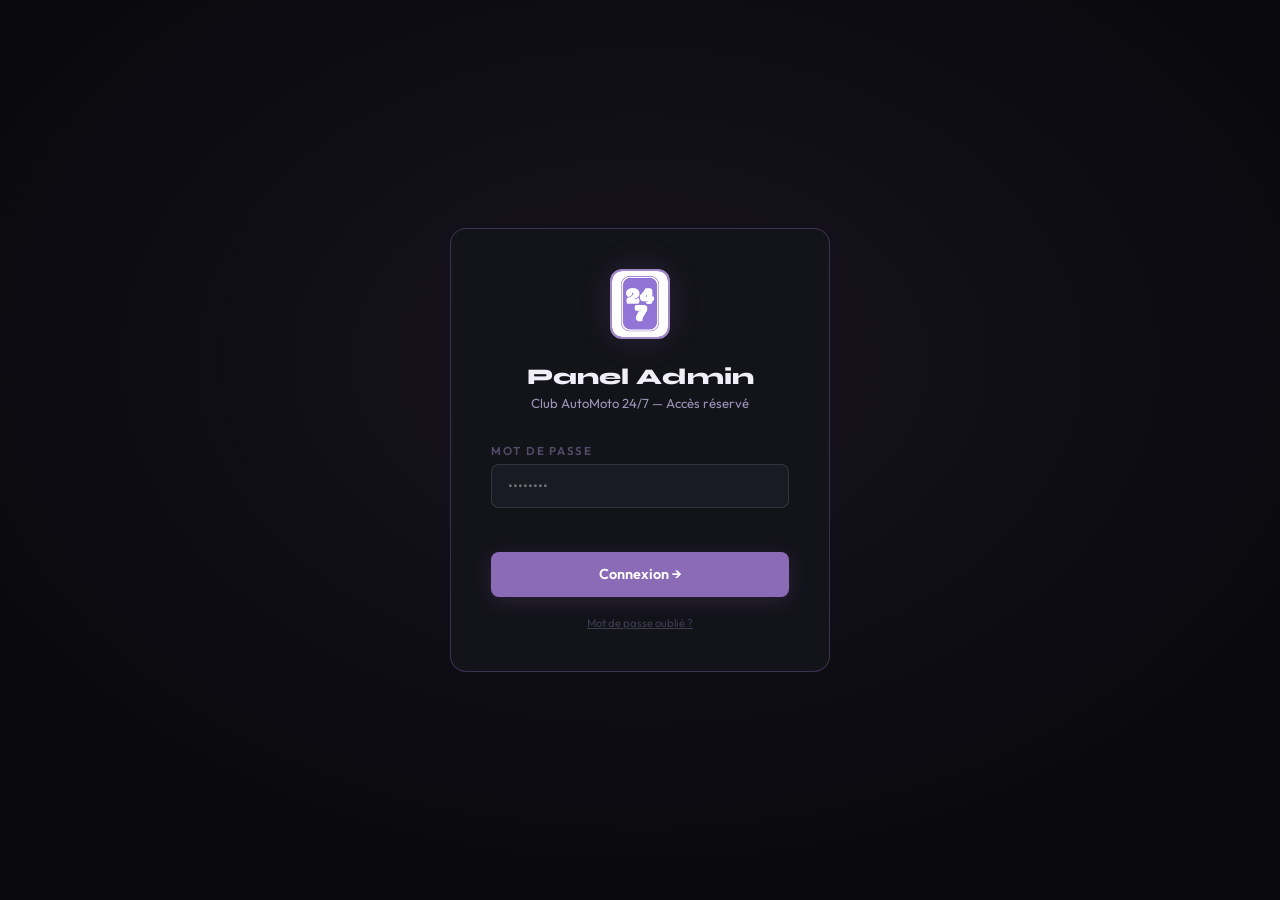
==== admin/index.html @ 938ed1e2 "V1" ====
<!DOCTYPE html>
<!-- © 2026 Club AutoMoto 24/7 | Created by ThomsFR | Unauthorized copying prohibited -->

<html lang="fr">
<head>
<meta charset="UTF-8"><meta name="viewport" content="width=device-width, initial-scale=1.0, viewport-fit=cover">
<title>Admin — Club AutoMoto 24/7</title>
<script>(function(w,d,s,l,i){w[l]=w[l]||[];w[l].push({'gtm.start':new Date().getTime(),event:'gtm.js'});var f=d.getElementsByTagName(s)[0],j=d.createElement(s),dl=l!='dataLayer'?'&l='+l:'';j.async=true;j.src='https://www.googletagmanager.com/gtm.js?id='+i+dl;f.parentNode.insertBefore(j,f);})(window,document,'script','dataLayer','GTM-53BBKQ68');</script>
<link href="https://fonts.googleapis.com/css2?family=Syne:wght@600;700;800&family=Outfit:wght@300;400;500;600&display=swap" rel="stylesheet">
<style>
*,*::before,*::after{box-sizing:border-box;margin:0;padding:0}
:root{--mauve:#8B6BB5;--mauve-l:#A888D4;--mauve-d:#6A4F94;--mauve-glow:rgba(139,107,181,0.2);--mauve-sub:rgba(139,107,181,0.08);--mauve-b:rgba(139,107,181,0.2);--mauve-b2:rgba(139,107,181,0.35);--bg:#09090d;--bg2:#0e0e14;--surf:#13131a;--surf2:#1a1a24;--surf3:#20202e;--border:rgba(255,255,255,0.06);--border2:rgba(255,255,255,0.11);--txt:#f0eef8;--txt-d:#9b94b8;--txt-m:#514d68;--green:#4ade80;--green-s:rgba(74,222,128,0.12);--red:#f87171;--red-s:rgba(248,113,113,0.12);--orange:#fb923c;}
html{scroll-behavior:smooth}body{background:var(--bg);color:var(--txt);font-family:'Outfit',sans-serif;min-height:100vh}
a{text-decoration:none;color:inherit}button{font-family:'Outfit',sans-serif;cursor:pointer;border:none;background:none}input,textarea,select{font-family:'Outfit',sans-serif}
::-webkit-scrollbar{width:4px;height:4px}::-webkit-scrollbar-track{background:var(--bg)}::-webkit-scrollbar-thumb{background:var(--mauve-d);border-radius:2px}

/* LOGIN */
#login-screen{display:flex;align-items:center;justify-content:center;min-height:100vh;padding:1rem;background:radial-gradient(ellipse 60% 60% at 50% 40%,rgba(139,107,181,0.1),transparent);}
.login-box{background:var(--surf);border:1px solid var(--mauve-b2);border-radius:16px;padding:2.5rem;width:100%;max-width:380px;text-align:center;}
.login-badge{width:60px;height:70px;background:var(--mauve);border-radius:12px;margin:0 auto 1.5rem;display:flex;align-items:center;justify-content:center;overflow:hidden;box-shadow:0 0 32px var(--mauve-glow);border:2px solid rgba(255,255,255,0.2);}
.login-badge img{width:100%;height:100%;object-fit:cover;border-radius:10px}
.login-badge-txt{font-family:'Syne',sans-serif;font-weight:800;font-size:1rem;color:#fff;line-height:1.2}
.login-box h1{font-family:'Syne',sans-serif;font-size:1.4rem;font-weight:800;margin-bottom:0.3rem}
.login-box p{font-size:0.82rem;color:var(--txt-d);margin-bottom:2rem}
.login-field{margin-bottom:1rem;text-align:left}
.login-field label{display:block;font-size:0.72rem;color:var(--txt-m);letter-spacing:0.15em;text-transform:uppercase;font-weight:600;margin-bottom:0.4rem}
.login-field input{width:100%;background:var(--surf2);border:1px solid var(--border2);color:var(--txt);padding:0.75rem 1rem;border-radius:8px;font-size:0.9rem;outline:none;transition:border-color 0.2s;}
.login-field input:focus{border-color:var(--mauve)}
.login-error{color:var(--red);font-size:0.78rem;margin-bottom:0.8rem;min-height:1.2em}
.btn-login{width:100%;background:var(--mauve);color:#fff;padding:0.85rem;border-radius:8px;font-size:0.9rem;font-weight:600;transition:background 0.2s;box-shadow:0 4px 20px var(--mauve-glow);}
.btn-login:hover{background:var(--mauve-l)}

/* APP NAV */
#app{display:none}
.app-nav{position:fixed;top:0;left:0;right:0;z-index:500;height:56px;display:flex;align-items:center;justify-content:space-between;padding:0 1.2rem;background:rgba(9,9,13,0.92);backdrop-filter:blur(20px);border-bottom:1px solid var(--mauve-b);}
.app-nav-logo{display:flex;align-items:center;gap:0.6rem}
.app-badge{width:30px;height:36px;background:var(--mauve);border-radius:6px;display:flex;align-items:center;justify-content:center;overflow:hidden;flex-shrink:0;}
.app-badge img{width:100%;height:100%;object-fit:cover;border-radius:5px}
.app-badge-txt{font-family:'Syne',sans-serif;font-weight:800;font-size:0.58rem;color:#fff;line-height:1.2;text-align:center}
.app-title{font-family:'Syne',sans-serif;font-weight:700;font-size:0.88rem}
.app-title span{color:var(--mauve-l)}
.app-nav-right{display:flex;align-items:center;gap:0.6rem}
.app-tag{font-size:0.6rem;color:var(--green);letter-spacing:0.12em;text-transform:uppercase;background:var(--green-s);border:1px solid rgba(74,222,128,0.25);padding:0.2rem 0.6rem;border-radius:8px;font-weight:600;}
.btn-logout{font-size:0.72rem;color:var(--txt-m);border:1px solid var(--border2);padding:0.3rem 0.8rem;border-radius:6px;transition:all 0.2s;}
.btn-logout:hover{border-color:var(--red);color:var(--red)}
.btn-visit{font-size:0.72rem;color:var(--mauve-l);border:1px solid var(--mauve-b2);padding:0.3rem 0.8rem;border-radius:6px;transition:all 0.2s;}
.btn-visit:hover{background:var(--mauve-sub)}

/* LAYOUT */
.app-layout{display:flex;min-height:100vh;padding-top:56px}
.sidebar{width:190px;flex-shrink:0;background:var(--surf);border-right:1px solid var(--border);padding:1.2rem 0;position:sticky;top:56px;height:calc(100vh - 56px);overflow-y:auto;}
.sb-section{padding:0 0.7rem;margin-bottom:1.2rem}
.sb-label{font-size:0.58rem;color:var(--txt-m);letter-spacing:0.2em;text-transform:uppercase;font-weight:600;padding:0 0.5rem;margin-bottom:0.4rem}
.sb-btn{display:flex;align-items:center;gap:0.55rem;width:100%;padding:0.55rem 0.7rem;border-radius:7px;font-size:0.8rem;font-weight:500;color:var(--txt-d);transition:all 0.18s;text-align:left;}
.sb-btn:hover{background:var(--surf2);color:var(--txt)}
.sb-btn.active{background:var(--mauve-sub);color:var(--mauve-l);border:1px solid var(--mauve-b)}
.sb-icon{font-size:0.95rem;width:18px;text-align:center;flex-shrink:0}

.main{flex:1;padding:1.8rem 1.5rem;overflow-x:hidden;min-width:0}
.page-tab{display:none}.page-tab.active{display:block}

/* PAGE HEADER */
.pg-header{display:flex;flex-wrap:wrap;gap:1rem;align-items:center;justify-content:space-between;margin-bottom:1.5rem;padding-bottom:1rem;border-bottom:1px solid var(--border);}
.pg-header h2{font-family:'Syne',sans-serif;font-weight:800;font-size:1.4rem;letter-spacing:-0.02em}
.pg-sub{font-size:0.78rem;color:var(--txt-d);margin-top:0.12rem}

/* STATS */
.stats-row{display:grid;grid-template-columns:repeat(4,1fr);gap:0.8rem;margin-bottom:1.5rem}
.stat-card{background:var(--surf);border:1px solid var(--border);border-radius:10px;padding:1rem 1.1rem;transition:border-color 0.2s;}
.stat-card:hover{border-color:var(--mauve-b2)}
.stat-n{font-family:'Syne',sans-serif;font-weight:800;font-size:1.8rem;color:var(--mauve-l);line-height:1;letter-spacing:-0.03em}
.stat-l{font-size:0.68rem;color:var(--txt-m);margin-top:0.3rem;font-weight:500}

/* TABLE */
.tbl-toolbar{display:flex;flex-wrap:nowrap;overflow-x:auto;gap:0.6rem;align-items:center;margin-bottom:1rem;padding-bottom:0.2rem;-webkit-overflow-scrolling:touch}
.tbl-search{display:flex;align-items:center;gap:0.5rem;background:var(--surf2);border:1px solid var(--border2);border-radius:7px;padding:0.38rem 0.8rem;flex-shrink:0;min-width:160px;}
.tbl-search input{background:none;border:none;outline:none;color:var(--txt);font-size:0.8rem;width:100%}
.tbl-search input::placeholder{color:var(--txt-m)}
.tbl-filter{padding:0.38rem 0.85rem;border-radius:7px;border:1px solid var(--border2);color:var(--txt-d);font-size:0.76rem;background:var(--surf2);transition:all 0.18s;white-space:nowrap;flex-shrink:0;}
.tbl-filter.on{background:var(--mauve-sub);border-color:var(--mauve);color:var(--mauve-l)}
.tbl-filter:hover:not(.on){color:var(--txt)}
.btn-add{display:flex;align-items:center;gap:0.4rem;background:var(--mauve);color:#fff;padding:0.48rem 1.1rem;border-radius:7px;font-size:0.8rem;font-weight:600;transition:background 0.2s;box-shadow:0 2px 12px var(--mauve-glow);white-space:nowrap;flex-shrink:0;}
.btn-add:hover{background:var(--mauve-l)}
.tbl-wrap{overflow-x:auto;border:1px solid var(--border);border-radius:10px;-webkit-overflow-scrolling:touch}
table{width:100%;border-collapse:collapse;min-width:500px}
thead{background:var(--surf2)}
thead th{padding:0.65rem 0.85rem;text-align:left;font-size:0.62rem;letter-spacing:0.15em;text-transform:uppercase;color:var(--txt-m);font-weight:600;border-bottom:1px solid var(--border);white-space:nowrap;cursor:pointer;user-select:none;}
thead th:hover{color:var(--mauve-l)}
tbody tr{border-bottom:1px solid var(--border);transition:background 0.15s;cursor:pointer}
tbody tr:last-child{border-bottom:none}
tbody tr:hover{background:var(--surf2)}
td{padding:0.7rem 0.85rem;font-size:0.8rem;vertical-align:middle}
.td-name{font-weight:600;color:var(--txt);max-width:200px;white-space:nowrap;overflow:hidden;text-overflow:ellipsis}
.td-date{font-family:'Syne',sans-serif;font-size:0.76rem;color:var(--mauve-l);font-weight:600;white-space:nowrap}
.td-past{opacity:0.4}
.badge{display:inline-block;font-size:0.58rem;font-weight:700;letter-spacing:0.12em;text-transform:uppercase;padding:0.18rem 0.55rem;border-radius:10px;border:1px solid;white-space:nowrap}
.b-r{color:#A888D4;border-color:rgba(168,136,212,0.35);background:rgba(139,107,181,0.12)}
.b-gratuit{color:#fff;border-color:#1a7a3a;background:#1a7a3a}
.b-payant{color:#fff;border-color:#a04a00;background:#a04a00}
.b-mixte{color:#fff;border-color:#555;background:linear-gradient(90deg,#1a7a3a 50%,#a04a00 50%)}
.b-ok{color:#4ade80;border-color:rgba(74,222,128,0.3);background:rgba(74,222,128,0.08)}
.b-no{color:#f87171;border-color:rgba(248,113,113,0.3);background:rgba(248,113,113,0.08)}
.act-btn{padding:0.22rem 0.55rem;border-radius:5px;font-size:0.68rem;font-weight:500;transition:all 0.15s}
.act-edit{border:1px solid var(--mauve-b2);color:var(--mauve-l)}.act-edit:hover{background:var(--mauve-sub)}
.act-del{border:1px solid rgba(248,113,113,0.25);color:var(--red)}.act-del:hover{background:var(--red-s)}

/* FORM */
.form-overlay{display:none;position:fixed;inset:0;z-index:1000;background:rgba(9,9,13,0.88);backdrop-filter:blur(10px);padding:0;overflow-y:auto;}
.form-overlay.open{display:flex;align-items:flex-end;justify-content:center}
.form-panel{background:var(--surf);border:1px solid var(--mauve-b2);border-radius:20px 20px 0 0;width:100%;max-width:680px;max-height:94vh;display:flex;flex-direction:column;animation:slideUp 0.25s ease;}
@keyframes slideUp{from{opacity:0;transform:translateY(20px)}to{opacity:1;transform:none}}
.form-head{display:flex;align-items:center;justify-content:space-between;padding:1.1rem 1.4rem;border-bottom:1px solid var(--border);flex-shrink:0;}
.form-head h3{font-family:'Syne',sans-serif;font-weight:800;font-size:1rem}
.form-close{width:28px;height:28px;border-radius:50%;background:var(--surf2);border:1px solid var(--border2);color:var(--txt-d);font-size:0.85rem;display:flex;align-items:center;justify-content:center;transition:all 0.2s;}
.form-close:hover{background:var(--surf3);color:var(--txt);border-color:var(--mauve)}
.form-body{padding:1.2rem;overflow-y:auto;flex:1;-webkit-overflow-scrolling:touch}
.f-section{font-family:'Syne',sans-serif;font-size:0.7rem;font-weight:700;letter-spacing:0.18em;text-transform:uppercase;color:var(--mauve-l);margin:1.3rem 0 0.7rem;padding-bottom:0.35rem;border-bottom:1px solid var(--mauve-b);}
.f-section:first-child{margin-top:0}
.f-row{display:grid;grid-template-columns:1fr 1fr;gap:0.85rem;margin-bottom:0.85rem}
.f-row.full{grid-template-columns:1fr}.f-row.three{grid-template-columns:1fr 1fr 1fr}
.f-field label{display:block;font-size:0.66rem;color:var(--txt-m);letter-spacing:0.14em;text-transform:uppercase;font-weight:600;margin-bottom:0.3rem}
.f-field label .req{color:var(--mauve-l)}
.f-input,.f-select,.f-textarea{width:100%;background:var(--surf2);border:1px solid var(--border2);color:var(--txt);padding:0.62rem 0.85rem;border-radius:7px;font-size:0.85rem;outline:none;transition:border-color 0.2s;}
.f-input:focus,.f-select:focus,.f-textarea:focus{border-color:var(--mauve)}
.f-select option{background:var(--surf2)}
.f-textarea{resize:vertical;min-height:72px;line-height:1.5}

/* FLYER — compact */
.flyer-row{display:flex;align-items:center;gap:0.7rem;background:var(--surf2);border:1px solid var(--border2);border-radius:8px;padding:0.65rem 0.9rem;transition:border-color 0.2s;margin-bottom:0.85rem}
.flyer-row:hover{border-color:var(--mauve-b)}
.flyer-thumb{width:44px;height:44px;border-radius:6px;background:var(--surf3);display:flex;align-items:center;justify-content:center;font-size:1.2rem;overflow:hidden;flex-shrink:0}
.flyer-thumb img{width:100%;height:100%;object-fit:cover}
.flyer-info{flex:1;min-width:0}
.flyer-name{font-size:0.78rem;color:var(--txt);white-space:nowrap;overflow:hidden;text-overflow:ellipsis}
.flyer-sub{font-size:0.68rem;color:var(--txt-m)}
.flyer-actions{display:flex;gap:0.35rem;flex-shrink:0}
.btn-flyer-pick{padding:0.32rem 0.75rem;border-radius:6px;border:1px solid var(--mauve-b2);color:var(--mauve-l);font-size:0.72rem;font-weight:500;transition:all 0.2s;position:relative;overflow:hidden;}
.btn-flyer-pick:hover{background:var(--mauve-sub)}
.btn-flyer-pick input{position:absolute;inset:0;opacity:0;cursor:pointer;font-size:100px}
.btn-flyer-del{padding:0.32rem 0.55rem;border-radius:6px;border:1px solid rgba(248,113,113,0.25);color:var(--red);font-size:0.72rem;transition:all 0.2s;}
.btn-flyer-del:hover{background:var(--red-s)}

/* PHOTOS (3 slots) */
.photos-grid{display:grid;grid-template-columns:repeat(3,1fr);gap:0.5rem;margin-bottom:0.5rem}
.photo-slot{aspect-ratio:4/3;background:var(--surf3);border:1px dashed var(--border2);border-radius:8px;position:relative;overflow:hidden;display:flex;align-items:center;justify-content:center;font-size:1.5rem;color:var(--txt-m);transition:border-color 0.2s;}
.photo-slot:hover{border-color:var(--mauve)}
.photo-slot img{position:absolute;inset:0;width:100%;height:100%;object-fit:cover}
.photo-slot input{position:absolute;inset:0;opacity:0;cursor:pointer}
.photo-slot-del{position:absolute;top:3px;right:3px;width:20px;height:20px;border-radius:50%;background:rgba(248,113,113,0.8);color:#fff;font-size:0.65rem;display:flex;align-items:center;justify-content:center;cursor:pointer;z-index:2}

/* DATE ROWS */
.date-row{display:grid;grid-template-columns:1fr 1fr 1fr 1fr auto;gap:0.4rem;align-items:start;background:var(--surf2);border:1px solid var(--border2);border-radius:8px;padding:0.55rem 0.65rem;transition:border-color 0.2s;margin-bottom:0.35rem}
.date-row:hover{border-color:var(--mauve-b)}
.date-row input{background:none;border:none;outline:none;color:var(--txt);font-family:'Outfit',sans-serif;font-size:0.82rem;width:100%;padding:0.15rem 0}
.date-row input[type=date]::-webkit-calendar-picker-indicator,.date-row input[type=time]::-webkit-calendar-picker-indicator{filter:invert(0.6);cursor:pointer}
.dr-label{font-size:0.58rem;color:var(--txt-m);letter-spacing:0.12em;text-transform:uppercase;font-weight:600;display:block;margin-bottom:2px}
.dr-btns{display:flex;gap:0.25rem;align-items:center}
.dr-copy{width:26px;height:26px;border-radius:5px;border:1px solid var(--mauve-b2);color:var(--mauve-l);display:flex;align-items:center;justify-content:center;font-size:0.82rem;transition:all 0.15s;flex-shrink:0}
.dr-copy:hover{background:var(--mauve-sub)}
.dr-del{width:26px;height:26px;border-radius:5px;border:1px solid rgba(248,113,113,0.2);color:var(--txt-m);display:flex;align-items:center;justify-content:center;font-size:0.72rem;transition:all 0.15s;flex-shrink:0}
.dr-del:hover{background:var(--red-s);color:var(--red);border-color:rgba(248,113,113,0.4)}
.btn-add-date{display:flex;align-items:center;gap:0.4rem;padding:0.45rem 1rem;border-radius:7px;border:1px dashed var(--mauve-b2);color:var(--mauve-l);font-size:0.78rem;font-weight:600;transition:all 0.2s;width:100%;justify-content:center;margin-top:0.2rem}
.btn-add-date:hover{background:var(--mauve-sub)}

/* HORAIRES TABLE */
.horaires-grid{display:grid;grid-template-columns:1fr;gap:0.3rem;margin-bottom:0.5rem}
.horaire-row{display:grid;grid-template-columns:110px 1fr 1fr auto;gap:0.4rem;align-items:center;background:var(--surf2);border:1px solid var(--border2);border-radius:7px;padding:0.5rem 0.65rem;}
.horaire-row input[type=text]{background:none;border:none;outline:none;color:var(--txt-d);font-family:'Outfit',sans-serif;font-size:0.72rem;font-weight:600;width:100%}
.horaire-row input[type=time]{background:none;border:none;outline:none;color:var(--txt);font-family:'Outfit',sans-serif;font-size:0.82rem;width:100%}
.horaire-row input[type=time]::-webkit-calendar-picker-indicator{filter:invert(0.6);cursor:pointer}
.h-ferme-label{display:flex;align-items:center;gap:0.3rem;font-size:0.7rem;color:var(--txt-m);cursor:pointer;user-select:none;flex-shrink:0}
.h-ferme-label input{width:14px;height:14px;cursor:pointer;accent-color:var(--mauve)}

/* ANIMATIONS */
.anim-check{display:flex;flex-direction:column;gap:0.5rem;margin-bottom:0.5rem}
.anim-item{background:var(--surf2);border:1px solid var(--border2);border-radius:8px;overflow:hidden;transition:border-color 0.2s;}
.anim-item.checked{border-color:var(--mauve-b)}
.anim-toggle{display:flex;align-items:center;gap:0.7rem;padding:0.65rem 0.9rem;cursor:pointer;user-select:none}
.anim-toggle input[type=checkbox]{display:none}
.anim-check-box{width:18px;height:18px;border-radius:4px;border:1px solid var(--border2);background:var(--surf3);display:flex;align-items:center;justify-content:center;flex-shrink:0;transition:all 0.15s;}
.anim-item.checked .anim-check-box{background:var(--mauve);border-color:var(--mauve)}
.anim-check-box::after{content:'✓';color:#fff;font-size:0.7rem;display:none}
.anim-item.checked .anim-check-box::after{display:block}
.anim-label{font-size:0.82rem;font-weight:500;color:var(--txt-d)}
.anim-item.checked .anim-label{color:var(--txt)}
.anim-detail{display:none;padding:0 0.9rem 0.65rem}
.anim-item.checked .anim-detail{display:block}
.anim-detail input{width:100%;background:var(--surf3);border:1px solid var(--border2);color:var(--txt);padding:0.5rem 0.75rem;border-radius:6px;font-family:'Outfit',sans-serif;font-size:0.8rem;outline:none;transition:border-color 0.2s;}
.anim-detail input:focus{border-color:var(--mauve)}

/* TARIF ROWS */
.tarif-row{display:grid;grid-template-columns:1fr auto auto;gap:0.4rem;align-items:center;background:var(--surf2);border:1px solid var(--border2);border-radius:7px;padding:0.45rem 0.65rem;margin-bottom:0.35rem}
.tarif-row input{background:none;border:none;outline:none;color:var(--txt);font-family:'Outfit',sans-serif;font-size:0.82rem;width:100%}
.tarif-row input:first-child{flex:1}
.tarif-row input:nth-child(2){width:70px;text-align:right;color:var(--mauve-l);font-weight:600}

/* CHECKS (vehicules) */
.f-checks{display:flex;flex-wrap:wrap;gap:0.5rem}
.f-check{display:flex;align-items:center;gap:0.4rem;cursor:pointer;padding:0.35rem 0.75rem;border-radius:6px;border:1px solid var(--border2);color:var(--txt-d);font-size:0.76rem;transition:all 0.18s;user-select:none}
.f-check input{display:none}
.f-check.on{background:var(--mauve-sub);border-color:var(--mauve);color:var(--mauve-l)}

/* FORM FOOTER */
.form-foot{display:flex;justify-content:flex-end;gap:0.7rem;padding:1rem 1.2rem;padding-bottom:calc(1rem + env(safe-area-inset-bottom,0px));border-top:1px solid var(--border);flex-shrink:0;}
.btn-cancel{padding:0.6rem 1.3rem;border-radius:7px;border:1px solid var(--border2);color:var(--txt-d);font-size:0.83rem;transition:all 0.2s}
.btn-cancel:hover{color:var(--txt);background:var(--surf2)}
.btn-save{padding:0.6rem 1.7rem;border-radius:7px;background:var(--mauve);color:#fff;font-size:0.83rem;font-weight:600;box-shadow:0 2px 16px var(--mauve-glow);transition:background 0.2s}
.btn-save:hover{background:var(--mauve-l)}

/* CONFIRM */
.confirm-overlay{display:none;position:fixed;inset:0;z-index:1100;background:rgba(9,9,13,0.92);backdrop-filter:blur(8px);align-items:center;justify-content:center;padding:1rem}
.confirm-overlay.open{display:flex}
.confirm-box{background:var(--surf);border:1px solid rgba(248,113,113,0.3);border-radius:14px;padding:1.8rem;max-width:340px;width:100%;text-align:center;animation:slideUp 0.2s ease}
.confirm-box h3{font-family:'Syne',sans-serif;font-size:1.05rem;margin-bottom:0.6rem}
.confirm-box p{font-size:0.8rem;color:var(--txt-d);line-height:1.6;margin-bottom:1.4rem}
.btn-cdel{padding:0.6rem 1.4rem;border-radius:7px;background:var(--red);color:#fff;font-size:0.83rem;font-weight:600}
.btn-cdel:hover{background:#fc8a8a}
.btn-ccancel{padding:0.6rem 1.4rem;border-radius:7px;border:1px solid var(--border2);color:var(--txt-d);font-size:0.83rem}

/* SETTINGS */
.settings-card{background:var(--surf);border:1px solid var(--border);border-radius:12px;overflow:hidden;margin-bottom:1.2rem;max-width:460px}
.sc-head{padding:1rem 1.2rem;border-bottom:1px solid var(--border);background:var(--surf2)}
.sc-title{font-family:'Syne',sans-serif;font-weight:700;font-size:0.92rem}
.sc-sub{font-size:0.73rem;color:var(--txt-d);margin-top:0.18rem}
.sc-body{padding:1.2rem}
.gh-status{display:flex;align-items:center;gap:0.5rem;padding:0.55rem 0.75rem;border-radius:7px;font-size:0.76rem;margin-bottom:0.9rem}
.gh-status.ok{background:var(--green-s);border:1px solid rgba(74,222,128,0.25);color:#4ade80}
.gh-status.err{background:var(--red-s);border:1px solid rgba(248,113,113,0.25);color:var(--red)}
.gh-status.none{background:var(--surf2);border:1px solid var(--border2);color:var(--txt-m)}
.settings-msg{margin-top:0.6rem;font-size:0.76rem;min-height:1.1em;text-align:center}
.btn-test{padding:0.55rem 1.1rem;border-radius:7px;border:1px solid var(--mauve-b2);color:var(--mauve-l);font-size:0.8rem;font-weight:500;transition:all 0.2s}
.btn-test:hover{background:var(--mauve-sub)}
.btn-save-s{padding:0.6rem 1.7rem;border-radius:7px;background:var(--mauve);color:#fff;font-size:0.83rem;font-weight:600;transition:background 0.2s;box-shadow:0 2px 16px var(--mauve-glow)}
.btn-save-s:hover{background:var(--mauve-l)}


/* CITY AUTOCOMPLETE */
.autocomplete-wrap{position:relative}
.autocomplete-list{position:absolute;top:100%;left:0;right:0;z-index:200;background:var(--surf2);border:1px solid var(--mauve-b2);border-radius:0 0 8px 8px;max-height:180px;overflow-y:auto;display:none;box-shadow:0 8px 24px rgba(0,0,0,0.4)}
.autocomplete-list.open{display:block}
.autocomplete-item{padding:0.55rem 0.85rem;font-size:0.82rem;cursor:pointer;color:var(--txt-d);border-bottom:1px solid var(--border);transition:background 0.15s;}
.autocomplete-item:last-child{border-bottom:none}
.autocomplete-item:hover,.autocomplete-item.selected{background:var(--mauve-sub);color:var(--txt)}
.autocomplete-item strong{color:var(--mauve-l);font-weight:600}

/* MOBILE TABS */
.mobile-tabs{display:none;position:fixed;bottom:0;left:0;right:0;z-index:600;background:rgba(9,9,13,0.97);backdrop-filter:blur(24px);border-top:1px solid var(--mauve-b);padding:0.5rem 0 calc(0.5rem + env(safe-area-inset-bottom,0px));}
.mobile-tab{flex:1;display:flex;flex-direction:column;align-items:center;gap:0.2rem;padding:0.3rem 0;color:var(--txt-m);font-size:0.56rem;letter-spacing:0.04em;text-transform:uppercase;font-weight:600;transition:color 0.2s;cursor:pointer;background:none;border:none;font-family:'Outfit',sans-serif;}
.mobile-tab.active{color:var(--mauve-l)}
.mobile-tab-icon{font-size:1.2rem;line-height:1}

/* TOAST */
.toast-wrap{position:fixed;bottom:1.5rem;right:1.5rem;z-index:9999;display:flex;flex-direction:column;gap:0.5rem}
.toast{display:flex;align-items:center;gap:0.7rem;padding:0.75rem 1.1rem;border-radius:10px;font-size:0.8rem;font-weight:500;box-shadow:0 8px 32px rgba(0,0,0,0.4);animation:toastIn 0.3s ease;min-width:220px}
@keyframes toastIn{from{opacity:0;transform:translateX(20px)}to{opacity:1;transform:none}}
.toast.ok{background:#1a2e1a;border:1px solid rgba(74,222,128,0.3);color:var(--green)}
.toast.err{background:#2e1a1a;border:1px solid rgba(248,113,113,0.3);color:var(--red)}
.toast.info{background:#1a1a2e;border:1px solid var(--mauve-b2);color:var(--mauve-l)}

.empty{text-align:center;padding:2.5rem 1rem;color:var(--txt-m)}

/* RESPONSIVE */
@media(max-width:900px){
  .sidebar{display:none}
  .mobile-tabs{display:flex!important}
  .app-layout{padding-bottom:calc(68px + env(safe-area-inset-bottom,0px))}
  .stats-row{grid-template-columns:1fr 1fr;gap:0.7rem}
  .pg-header{flex-direction:column;align-items:flex-start;gap:0.7rem}
  .btn-add{width:100%;justify-content:center}
  table{min-width:400px}
  td,thead th{padding:0.55rem 0.7rem;font-size:0.76rem}
  .td-name{max-width:130px}
  .toast-wrap{left:0.8rem;right:0.8rem;bottom:calc(68px + env(safe-area-inset-bottom,0px) + 0.5rem)}
  .toast{min-width:unset;width:100%}
  .settings-card{max-width:100%}
  .horaire-row{grid-template-columns:90px 1fr 1fr auto;gap:0.3rem}
  .f-row.three{grid-template-columns:1fr 1fr}
  .date-row{grid-template-columns:1fr 1fr 1fr 1fr auto;gap:0.3rem;padding:0.5rem 0.55rem}
}
@media(max-width:480px){
  .stats-row{grid-template-columns:1fr 1fr}
  .app-tag{display:none}
  .f-row{grid-template-columns:1fr}
  .f-row.three{grid-template-columns:1fr}
  .horaire-row{grid-template-columns:80px 1fr 1fr auto;gap:0.25rem;padding:0.45rem 0.5rem;font-size:0.75rem}
  .photos-grid{grid-template-columns:repeat(3,1fr)}
}
</style>
</head>
<body>
<noscript><iframe src="https://www.googletagmanager.com/ns.html?id=GTM-53BBKQ68" height="0" width="0" style="display:none;visibility:hidden"></iframe></noscript>

<!-- LOGIN -->
<div id="login-screen">
  <div class="login-box">
    <div class="login-badge"><img src="../assets/logo.png" alt="Logo" onerror="this.outerHTML='<span class=login-badge-txt>24<br>/7</span>'"></div>
    <h1>Panel Admin</h1><p>Club AutoMoto 24/7 — Accès réservé</p>
    <div class="login-field"><label>Mot de passe</label><input type="password" id="pwd-input" placeholder="••••••••" onkeydown="if(event.key==='Enter')doLogin()"></div>
    <div class="login-error" id="login-error"></div>
    <button class="btn-login" id="btn-login-main" onclick="doLogin()">Connexion →</button>
    <div id="reset-section" style="display:none;margin-top:1rem;padding-top:1rem;border-top:1px solid var(--border);text-align:left">
      <label style="display:block;font-size:0.68rem;color:var(--txt-m);letter-spacing:0.14em;text-transform:uppercase;font-weight:600;margin-bottom:0.35rem">Mot de passe de secours</label>
      <input type="password" id="reset-input" placeholder="••••••••" class="f-input" style="margin-bottom:0.6rem" onkeydown="if(event.key==='Enter')doReset()">
      <div style="display:flex;gap:0.5rem">
        <button class="btn-login" onclick="doReset()" style="flex:1">Réinitialiser →</button>
        <button onclick="toggleReset(false)" style="padding:0.65rem 0.9rem;border-radius:8px;border:1px solid var(--border2);color:var(--txt-d);font-size:0.82rem;background:none;cursor:pointer;font-family:'Outfit',sans-serif">Annuler</button>
      </div>
      <div class="login-error" id="reset-error" style="margin-top:0.5rem"></div>
    </div>
    <div id="reset-toggle-wrap" style="margin-top:0.9rem;text-align:center">
      <button onclick="toggleReset(true)" style="font-size:0.7rem;color:var(--txt-m);background:none;border:none;cursor:pointer;text-decoration:underline;font-family:'Outfit',sans-serif;opacity:0.7">Mot de passe oublié ?</button>
    </div>
  </div>
</div>


<!-- FORCE PASSWORD CHANGE SCREEN -->
<div id="force-change-screen" style="display:none;position:fixed;inset:0;z-index:2000;background:var(--bg);align-items:center;justify-content:center;padding:1.5rem">
  <div class="login-box" style="max-width:420px">
    <div style="font-size:2rem;text-align:center;margin-bottom:0.5rem">🔐</div>
    <h1 style="font-size:1.3rem;margin-bottom:0.3rem">Sécurisez votre accès</h1>
    <p style="font-size:0.8rem;color:var(--txt-d);margin-bottom:1.2rem;line-height:1.6">Le mot de passe par défaut est trop simple. Définissez un mot de passe personnel — jamais stocké sur GitHub.</p>
    <div class="login-field">
      <label>Nouveau mot de passe <span style="color:var(--red)">*</span></label>
      <input type="password" id="fc-new" placeholder="Minimum 8 caractères" onkeyup="checkStrength()">
      <div id="strength-bar" style="height:3px;border-radius:2px;margin-top:0.35rem;background:var(--surf3);overflow:hidden"><div id="strength-fill" style="height:100%;width:0;transition:width 0.3s,background 0.3s;border-radius:2px"></div></div>
      <div id="strength-label" style="font-size:0.65rem;color:var(--txt-m);margin-top:0.2rem"></div>
    </div>
    <div class="login-field" style="margin-top:0.7rem">
      <label>Confirmer</label>
      <input type="password" id="fc-confirm" placeholder="Répétez le mot de passe">
    </div>
    <div class="login-field" style="margin-top:0.7rem">
      <label>Mot de passe de secours <span style="color:var(--txt-m);font-weight:400">(recommandé)</span></label>
      <input type="password" id="fc-backup" placeholder="Différent du principal, min. 6 caractères">
    </div>
    <div class="login-error" id="fc-error" style="margin-top:0.6rem"></div>
    <button class="btn-login" onclick="forceChangePwd()" style="margin-top:1rem">Définir mon mot de passe →</button>
  </div>
</div>

<!-- APP -->
<div id="app">
  <nav class="app-nav">
    <div class="app-nav-logo">
      <div class="app-badge"><img src="../assets/logo.png" alt="Logo" onerror="this.outerHTML='<span class=app-badge-txt>24<br>/7</span>'"></div>
      <div class="app-title">Club <span>AutoMoto</span> 24/7 <span style="color:var(--txt-m);font-weight:400">/ Admin</span></div>
    </div>
    <div class="app-nav-right">
      <span class="app-tag" id="sync-tag">● Connecté</span>
      <button id="token-warn-btn" onclick="switchTab('settings',null);syncMobileTabs('settings')" style="display:none;font-size:0.68rem;color:var(--orange);background:rgba(251,146,60,0.1);border:1px solid rgba(251,146,60,0.3);padding:0.28rem 0.75rem;border-radius:5px;cursor:pointer;font-family:'Outfit',sans-serif;font-weight:600">⚠️ Token</button>
      <button onclick="const l=document.getElementById('sync-log');l.style.display=l.style.display==='none'?'block':'none'" style="font-size:0.68rem;color:var(--txt-m);border:1px solid var(--border2);padding:0.28rem 0.65rem;border-radius:5px;background:none;cursor:pointer">📋 Log</button>
      <a href="../index.html" target="_blank" class="btn-visit">Site →</a>
      <button class="btn-logout" onclick="doLogout()">Déco.</button>
    </div>
  </nav>
  <div class="app-layout">
    <aside class="sidebar">
      <div class="sb-section">
        <div class="sb-label">Navigation</div>
        <button class="sb-btn active" onclick="switchTab('dashboard',this)"><span class="sb-icon">📊</span> Dashboard</button>
        <button class="sb-btn" onclick="switchTab('rasso',this)"><span class="sb-icon">🏁</span> Rassemblements</button>
        <button class="sb-btn" onclick="switchTab('musees',this)"><span class="sb-icon">🏛️</span> Musées</button>
        <button class="sb-btn" onclick="switchTab('loisirs',this)"><span class="sb-icon">🎯</span> Loisirs</button>
        <button class="sb-btn" onclick="switchTab('settings',this)"><span class="sb-icon">⚙️</span> Paramètres</button>
      </div>
    </aside>
    <main class="main">
      <!-- DASHBOARD -->
      <div class="page-tab active" id="tab-dashboard">
        <div class="pg-header"><div><h2>Dashboard</h2><div class="pg-sub">Vue d'ensemble</div></div>
<button class="btn-add" style="background:var(--surf2);color:var(--mauve-l);border:1px solid var(--mauve-b2);box-shadow:none" onclick="reloadFromGitHub()">🔄 Recharger depuis GitHub</button></div>
        <div class="stats-row" id="dash-stats"></div>
        <div id="dash-upcoming"></div>
      <!-- SYNC STATUS CARD -->
      <div class="settings-card" style="margin-top:1.5rem" id="sync-status-card">
        <div class="sc-head">
          <div class="sc-title">🔗 État de la synchronisation GitHub</div>
          <div class="sc-sub">Vérifie que ton token est actif avant de créer des fiches</div>
        </div>
        <div class="sc-body">
          <div id="sync-status-display" style="padding:0.6rem 0.9rem;border-radius:8px;background:var(--surf2);border:1px solid var(--border);font-size:0.8rem;margin-bottom:0.75rem">
            <span id="sync-status-icon">⏳</span> <span id="sync-status-text">Vérification en cours...</span>
          </div>
          <button class="btn-save-s" onclick="checkSyncStatus()">🔄 Tester la connexion GitHub</button>
        </div>
      </div>
      <!-- BACKUP CARD -->
      <div class="settings-card" style="margin-top:1rem">
        <div class="sc-head">
          <div class="sc-title">💾 Sauvegarde des fiches</div>
          <div class="sc-sub">Télécharge un fichier JSON avec toutes tes fiches — garde-le précieusement</div>
        </div>
        <div class="sc-body">
          <div style="display:flex;gap:0.75rem;flex-wrap:wrap;align-items:flex-start">
            <div>
              <button class="btn-save-s" onclick="backupData()" style="font-size:0.82rem;padding:0.5rem 1.1rem">⬇️ Télécharger la sauvegarde JSON</button>
              <div style="font-size:0.68rem;color:var(--txt-m);margin-top:0.35rem">Fichier : clubautomoto247-backup-YYYY-MM-DD.json</div>
            </div>
            <div style="flex:1;min-width:220px">
              <label style="font-size:0.68rem;color:var(--txt-m);letter-spacing:0.12em;text-transform:uppercase;font-weight:600;display:block;margin-bottom:0.35rem">Restaurer depuis un fichier</label>
              <input type="file" accept=".json" id="restore-file" onchange="restoreData(this)" style="font-size:0.75rem;color:var(--txt-d);width:100%">
              <div style="font-size:0.67rem;color:var(--orange);margin-top:0.3rem">⚠️ Remplace TOUTES les fiches actuelles</div>
            </div>
          </div>
          <div class="settings-msg" id="backup-msg" style="margin-top:0.5rem"></div>
        </div>
      </div>
      </div>
      <!-- RASSEMBLEMENTS -->
      <div class="page-tab" id="tab-rasso">
        <div class="pg-header"><div><h2>Rassemblements</h2><div class="pg-sub">Fiches et événements</div></div><button class="btn-add" onclick="openRassoForm(null)">+ Nouveau</button></div>
        <div class="tbl-toolbar">
          <div class="tbl-search"><span>🔍</span><input type="text" placeholder="Rechercher..." id="tbl-q" oninput="renderRasso()"></div>
          <button class="tbl-filter on" data-f="upcoming" onclick="setTblF('upcoming',this)">À venir</button>
          <button class="tbl-filter" data-f="all" onclick="setTblF('all',this)">Tous</button>
          <button class="tbl-filter" data-f="past" onclick="setTblF('past',this)">Passés</button>
          <button class="tbl-filter" data-f="draft" onclick="setTblF('draft',this)">Brouillons</button>
        </div>
        <div class="tbl-wrap"><table><thead><tr><th onclick="sortBy('titre')">Nom ↕</th><th onclick="sortBy('date')">Prochaine date ↕</th><th>Dept</th><th>Tarif</th><th>Statut</th><th>Actions</th></tr></thead><tbody id="tbl-body"></tbody></table></div>
      </div>
      <!-- MUSÉES -->
      <div class="page-tab" id="tab-musees">
        <div class="pg-header"><div><h2>Musées</h2><div class="pg-sub">Collections & expositions</div></div><button class="btn-add" onclick="openMuseeForm(null)">+ Nouveau</button></div>
        <div id="musees-list"></div>
      </div>
      <!-- LOISIRS -->
      <div class="page-tab" id="tab-loisirs">
        <div class="pg-header"><div><h2>Loisirs</h2><div class="pg-sub">Circuits, karting, stages...</div></div><button class="btn-add" onclick="openLoisirForm(null)">+ Nouveau</button></div>
        <div id="loisirs-list"></div>
      </div>
      <!-- SETTINGS -->
      <div class="page-tab" id="tab-settings">
        <div class="pg-header"><div><h2>Paramètres</h2><div class="pg-sub">Configuration et sécurité</div></div></div>
        <div class="settings-card">
          <div class="sc-head"><div class="sc-title">🔗 Connexion GitHub</div><div class="sc-sub">Synchronise les données avec le site — le token est stocké uniquement dans ce navigateur</div></div>
          <div class="sc-body">
            <div class="gh-status none" id="gh-status">⚪ Token non configuré</div>
            <div class="f-field" style="margin-bottom:0.8rem"><label>Token GitHub</label><input class="f-input" type="password" id="s-token" placeholder="ghp_..." autocomplete="off"></div>
            <div class="f-field" style="margin-bottom:1rem"><label>Repo</label><input class="f-input" type="text" id="s-repo" value="clubautomoto247/clubautomoto247" readonly style="opacity:0.6"></div>
            <div style="display:flex;gap:0.6rem;flex-wrap:wrap">
              <button class="btn-test" onclick="testGitHub()">🔍 Tester</button>
              <button class="btn-save-s" onclick="saveGitHub()">💾 Enregistrer</button>
            </div>
            <div class="settings-msg" id="gh-msg"></div>
          </div>
        </div>
        <div class="settings-card">
          <div class="sc-head"><div class="sc-title">🔐 Changer le mot de passe</div><div class="sc-sub">Stocké en SHA-256 — une fois changé, l'ancien ne fonctionne plus nulle part</div></div>
          <div class="sc-body">
            <div class="f-field" style="margin-bottom:0.8rem"><label>Mot de passe actuel</label><input class="f-input" type="password" id="s-pwd-cur"></div>
            <div class="f-field" style="margin-bottom:0.8rem"><label>Nouveau mot de passe <span style="font-size:0.68rem;color:var(--txt-m)">(min. 6 caractères)</span></label><input class="f-input" type="password" id="s-pwd-new"></div>
            <div class="f-field" style="margin-bottom:1rem"><label>Confirmer</label><input class="f-input" type="password" id="s-pwd-cf"></div>
            <button class="btn-save-s" onclick="changePwd()">🔐 Mettre à jour</button>
            <div class="settings-msg" id="pwd-msg"></div>
          </div>
        </div>
        <!-- Backup password -->
        <div class="settings-card">
          <div class="sc-head">
            <div class="sc-title">🔑 Mot de passe de secours</div>
            <div class="sc-sub">Permet de réinitialiser l'accès si vous oubliez le mot de passe principal — stocké en SHA-256</div>
          </div>
          <div class="sc-body">
            <div class="gh-status none" id="backup-status">⚪ Aucun mot de passe de secours configuré</div>
            <div class="f-field" style="margin-bottom:0.8rem"><label>Nouveau mot de passe de secours</label><input class="f-input" type="password" id="s-backup-new" placeholder="••••••••"></div>
            <div class="f-field" style="margin-bottom:1rem"><label>Confirmer</label><input class="f-input" type="password" id="s-backup-cf" placeholder="••••••••"></div>
            <button class="btn-save-s" onclick="saveBackupPwd()">🔑 Enregistrer le mot de passe de secours</button>
            <div class="settings-msg" id="backup-msg"></div>
          </div>
        </div>
        <!-- Sync password across browsers -->
        <div class="settings-card">
          <div class="sc-head">
            <div class="sc-title">🔄 Synchroniser sur un autre navigateur</div>
            <div class="sc-sub">Copiez votre configuration et collez-la sur un autre navigateur pour avoir le même mot de passe partout — aucune donnée sensible transmise</div>
          </div>
          <div class="sc-body">
            <div style="display:flex;gap:0.5rem;margin-bottom:0.8rem">
              <button class="btn-save-s" onclick="exportConfig()">📋 Copier ma config</button>
              <div class="settings-msg" id="export-msg" style="display:inline-flex;align-items:center"></div>
            </div>
            <label style="display:block;font-size:0.68rem;color:var(--txt-m);letter-spacing:0.14em;text-transform:uppercase;font-weight:600;margin-bottom:0.35rem">Coller une config importée</label>
            <input class="f-input" type="text" id="import-input" placeholder="Collez ici la config copiée sur l'autre navigateur...">
            <button class="btn-save-s" onclick="importConfig()" style="margin-top:0.5rem">📥 Appliquer cette config</button>
            <div class="settings-msg" id="import-msg"></div>
          </div>
        </div>
        <div style="background:var(--mauve-sub);border:1px solid var(--mauve-b2);border-radius:10px;padding:1rem 1.1rem;font-size:0.76rem;color:var(--txt-d);line-height:1.7;max-width:460px">
          💡 <strong style="color:var(--mauve-l)">Mot de passe oublié ?</strong> Supprimez les données du site dans les réglages de votre navigateur et utilisez <code style="background:var(--surf2);padding:0.1rem 0.4rem;border-radius:3px;font-size:0.72rem">automoto247</code> pour vous reconnecter.
        </div>
      </div>
    </main>
  </div>
  <!-- MOBILE BOTTOM TABS -->
  <div class="mobile-tabs" id="mobile-tabs">
    <button class="mobile-tab active" id="mtab-dashboard" onclick="switchTab('dashboard',this);syncMobileTabs('dashboard')"><span class="mobile-tab-icon">📊</span>Accueil</button>
    <button class="mobile-tab" id="mtab-rasso" onclick="switchTab('rasso',this);syncMobileTabs('rasso')"><span class="mobile-tab-icon">🏁</span>Rasso.</button>
    <button class="mobile-tab" id="mtab-musees" onclick="switchTab('musees',this);syncMobileTabs('musees')"><span class="mobile-tab-icon">🏛️</span>Musées</button>
    <button class="mobile-tab" id="mtab-loisirs" onclick="switchTab('loisirs',this);syncMobileTabs('loisirs')"><span class="mobile-tab-icon">🎯</span>Loisirs</button>
    <button class="mobile-tab" id="mtab-settings" onclick="switchTab('settings',this);syncMobileTabs('settings')"><span class="mobile-tab-icon">⚙️</span>Réglages</button>
  </div>
</div>

<!-- RASSEMBLEMENT FORM -->
<div class="form-overlay" id="rasso-overlay">
  <div class="form-panel">
    <div class="form-head"><h3 id="rasso-form-title">Nouveau rassemblement</h3><button class="form-close" onclick="closeRassoForm()">✕</button></div>
    <div class="form-body">
      <div class="f-section" style="margin-top:0">🖼️ Flyer</div>
      <div class="flyer-row"><div class="flyer-thumb" id="rf-thumb">🏁</div><div class="flyer-info"><div class="flyer-name" id="rf-name">Aucun flyer</div><div class="flyer-sub">JPG, PNG · auto-compressé · Max 8MB</div></div><div class="flyer-actions"><label class="btn-flyer-pick">📁 Choisir<input type="file" accept="image/*" onchange="handleFlyer('rf',this)"></label><button class="btn-flyer-del" id="rf-del" onclick="clearFlyer('rf')" style="display:none">✕</button></div></div>
      <input type="hidden" id="rf-flyer">
      <div class="f-section">📋 Informations</div>
      <div class="f-row full"><div class="f-field"><label>Nom <span class="req">*</span></label><input class="f-input" id="rf-titre"></div></div>
      <div class="f-row">
        <div class="f-field"><label>Département <span class="req">*</span></label><select class="f-select" id="rf-dept"><option value="">—</option><option value="68">68 — Haut-Rhin</option><option value="67">67 — Bas-Rhin</option><option value="90">90 — Belfort</option><option value="88">88 — Vosges</option></select></div>
        <div class="f-field"><label>Ville <span class="req">*</span></label><input class="f-input" id="rf-ville"></div>
      </div>
      <div class="f-row">
        <div class="f-field"><label>Tarif</label><select class="f-select" id="rf-tarif"><option value="gratuit">Gratuit</option><option value="payant">Payant</option><option value="mixte">Gratuit &amp; Payant</option></select></div>
        <div class="f-field"><label>Organisateur</label><input class="f-input" id="rf-orga"></div>
      </div>
      <div class="f-row">
        <div class="f-field"><label>Récurrence</label><input class="f-input" id="rf-recur"></div>
        <div class="f-field"></div>
      </div>
      <div class="f-section">📅 Dates & Horaires</div>
      <div id="rf-dates"></div>
      <button type="button" class="btn-add-date" onclick="addDR('rf')">+ Ajouter une date</button>
      <div class="f-section">🚗 Véhicules</div>
      <div class="f-row full"><div class="f-field"><label>Types</label>
        <div class="f-checks" id="rf-veh-checks">
          <label class="f-check"><input type="checkbox" value="Voitures" onchange="toggleCheck(this)"> 🚗 Voitures</label>
          <label class="f-check"><input type="checkbox" value="Motos" onchange="toggleCheck(this)">  🏍 Motos</label>
        </div>
      </div></div>
      <div class="f-row full"><div class="f-field"><label>Ancienneté</label>
        <div class="f-checks">
          <label class="f-check"><input type="checkbox" id="rf-anciens" onchange="toggleCheck(this)"> 🏆 Anciennes</label>
          <label class="f-check"><input type="checkbox" id="rf-modernes" onchange="toggleCheck(this)"> 🚀 Modernes</label>
        </div>
      </div></div>
      <div class="f-row full"><div class="f-field"><label>Détail</label><input class="f-input" id="rf-veh-detail"></div></div>
      <div class="f-section">📍 Lieu & Contact</div>
      <div class="f-row full"><div class="f-field"><label>Adresse / Lieu</label><input class="f-input" id="rf-lieu"></div></div>
      <div class="f-row">
        <div class="f-field"><label>Waze / Maps</label><input class="f-input" id="rf-waze" type="url"></div>
        <div class="f-field"><label>Site web</label><input class="f-input" id="rf-site" type="url"></div>
      </div>
      <div class="f-row">
        <div class="f-field"><label>Email</label><input class="f-input" id="rf-mail" type="email"></div>
        <div class="f-field"><label>Téléphone</label><input class="f-input" id="rf-tel" type="tel"></div>
      </div>
      <div class="f-row">
        <div class="f-field"><label>Instagram</label><input class="f-input" id="rf-insta" type="url"></div>
        <div class="f-field"><label>Facebook</label><input class="f-input" id="rf-fb" type="url"></div>
      </div>
      <div class="f-row">
        <div class="f-field"><label>Instagram 2 <span style="font-size:0.62rem;color:var(--txt-m)">(collaboration)</span></label><input class="f-input" id="rf-insta2" type="url"></div>
        <div class="f-field"><label>Facebook 2 <span style="font-size:0.62rem;color:var(--txt-m)">(collaboration)</span></label><input class="f-input" id="rf-fb2" type="url"></div>
      </div>
      <div class="f-row">
        <div class="f-field"><label>Nom affiché Instagram <span style="font-size:0.62rem;color:var(--txt-m)">(ex: @club.automoto.247)</span></label><input class="f-input" id="rf-insta-label" type="text" placeholder="Laisser vide = @nom auto-détecté"></div>
        <div class="f-field"><label>Nom affiché Facebook</label><input class="f-input" id="rf-fb-label" type="text" placeholder="Laisser vide = nom auto-détecté"></div>
      </div>
      <div class="f-section">✨ Animations & Services</div>
      <div class="anim-check" id="rf-anims">
        <div class="anim-item" id="anim-restauration"><div class="anim-toggle" onclick="toggleAnim('restauration')"><input type="checkbox" id="rf-restauration"><div class="anim-check-box"></div><span class="anim-label">🍔 Restauration & buvette</span></div><div class="anim-detail"><input type="text" id="rf-restauration-detail" placeholder="Préciser..."></div></div>
        <div class="anim-item" id="anim-show"><div class="anim-toggle" onclick="toggleAnim('show')"><input type="checkbox" id="rf-show"><div class="anim-check-box"></div><span class="anim-label">🔥 Show</span></div><div class="anim-detail"><input type="text" id="rf-show-detail" placeholder="Préciser..."></div></div>
        <div class="anim-item" id="anim-afterwork_dj"><div class="anim-toggle" onclick="toggleAnim('afterwork_dj')"><input type="checkbox" id="rf-afterwork_dj"><div class="anim-check-box"></div><span class="anim-label">🎧 Afterwork / DJ</span></div><div class="anim-detail"><input type="text" id="rf-afterwork_dj-detail" placeholder="Préciser..."></div></div>
        <div class="anim-item" id="anim-animations"><div class="anim-toggle" onclick="toggleAnim('animations')"><input type="checkbox" id="rf-animations"><div class="anim-check-box"></div><span class="anim-label">🎉 Animations</span></div><div class="anim-detail"><input type="text" id="rf-animations-detail" placeholder="Préciser..."></div></div>
        <div class="anim-item" id="anim-balade"><div class="anim-toggle" onclick="toggleAnim('balade')"><input type="checkbox" id="rf-balade"><div class="anim-check-box"></div><span class="anim-label">🗺️ Balade</span></div><div class="anim-detail"><input type="text" id="rf-balade-detail" placeholder="Préciser..."></div></div>
      </div>
      <div class="f-row full"><div class="f-field" style="margin-top:0.8rem"><label>⚠️ Important</label><input class="f-input" id="rf-important"></div></div>
      <div class="f-row full"><div class="f-field"><label>🔖 Notes</label><textarea class="f-textarea" id="rf-focus"></textarea></div></div>
      <div class="f-section">📷 Photos supplémentaires</div>
      <div class="photos-grid">
        <div class="photo-slot" id="rp-slot-0"><span>+</span><input type="file" accept="image/*" onchange="handlePhoto('rf',0,this)"></div>
        <div class="photo-slot" id="rp-slot-1"><span>+</span><input type="file" accept="image/*" onchange="handlePhoto('rf',1,this)"></div>
        <div class="photo-slot" id="rp-slot-2"><span>+</span><input type="file" accept="image/*" onchange="handlePhoto('rf',2,this)"></div>
      </div>
      <input type="hidden" id="rf-photo-0"><input type="hidden" id="rf-photo-1"><input type="hidden" id="rf-photo-2">
      <div class="f-section">⚙️ Statut</div>
      <div class="f-row">
        <div class="f-field"><label>Publié</label><select class="f-select" id="rf-publie"><option value="true">✅ Publié</option><option value="false">📝 Brouillon</option></select></div>
        <div class="f-field"><label>Vérifié</label><select class="f-select" id="rf-visite"><option value="false">🔴 Non visité</option><option value="true">✅ Visité</option></select></div>
      </div>
    </div>
    <div class="form-foot"><button class="btn-cancel" onclick="closeRassoForm()">Annuler</button><button class="btn-save" onclick="saveRasso()">💾 Enregistrer</button></div>
  </div>
</div>

<!-- MUSÉE FORM -->
<div class="form-overlay" id="musee-overlay">
  <div class="form-panel">
    <div class="form-head"><h3 id="musee-form-title">Nouveau musée</h3><button class="form-close" onclick="closeMuseeForm()">✕</button></div>
    <div class="form-body">
      <div class="f-section" style="margin-top:0">🖼️ Image principale</div>
      <div class="flyer-row"><div class="flyer-thumb" id="mf-thumb">🏛️</div><div class="flyer-info"><div class="flyer-name" id="mf-name">Aucune image</div><div class="flyer-sub">JPG, PNG · auto-compressé · Max 8MB</div></div><div class="flyer-actions"><label class="btn-flyer-pick">📁 Choisir<input type="file" accept="image/*" onchange="handleFlyer('mf',this)"></label><button class="btn-flyer-del" id="mf-del" onclick="clearFlyer('mf')" style="display:none">✕</button></div></div>
      <input type="hidden" id="mf-flyer">
      <div class="f-section">📋 Informations</div>
      <div class="f-row full"><div class="f-field"><label>Nom <span class="req">*</span></label><input class="f-input" id="mf-titre"></div></div>
      <div class="f-row">
        <div class="f-field"><label>Département <span class="req">*</span></label><select class="f-select" id="mf-dept"><option value="">—</option><option value="68">68 — Haut-Rhin</option><option value="67">67 — Bas-Rhin</option><option value="90">90 — Belfort</option><option value="88">88 — Vosges</option></select></div>
        <div class="f-field"><label>Ville <span class="req">*</span></label><input class="f-input" id="mf-ville"></div>
      </div>
      <div class="f-row full"><div class="f-field"><label>Accroche</label><input class="f-input" id="mf-accroche"></div></div>
      <div class="f-row full"><div class="f-field"><label>Description</label><textarea class="f-textarea" id="mf-desc"></textarea></div></div>
      <div class="f-row full"><div class="f-field"><label>Crédit photos</label><input class="f-input" id="mf-credit"></div></div>
      <div class="f-section">📍 Lieu & Contact</div>
      <div class="f-row full"><div class="f-field"><label>Adresse</label><input class="f-input" id="mf-adresse"></div></div>
      <div class="f-row">
        <div class="f-field"><label>Site web</label><input class="f-input" id="mf-site" type="url"></div>
        <div class="f-field"><label>Waze / Maps</label><input class="f-input" id="mf-waze" type="url"></div>
      </div>
      <div class="f-row">
        <div class="f-field"><label>Téléphone</label><input class="f-input" id="mf-tel" type="tel"></div>
        <div class="f-field"><label>Email</label><input class="f-input" id="mf-mail" type="email"></div>
      </div>
      <div class="f-row">
        <div class="f-field"><label>Instagram</label><input class="f-input" id="mf-insta" type="url"></div>
        <div class="f-field"><label>Facebook</label><input class="f-input" id="mf-fb" type="url"></div>
      </div>
      <div class="f-section">🕐 Horaires d'ouverture</div>
      <div class="horaires-grid" id="mf-horaires-grid"></div>
      <div class="f-row full"><div class="f-field"><label>Lien horaires complets</label><input class="f-input" id="mf-horaires-lien" type="url"></div></div>
      <div class="f-row full"><div class="f-field"><label>Lien agenda des événements</label><input class="f-input" id="mf-agenda-lien" type="url"></div></div>
      <div class="f-section">💰 Tarifs</div>
      <div id="mf-tarifs"></div>
      <button type="button" class="btn-add-date" onclick="addTarif('mf')">+ Ajouter un tarif</button>
      <div class="f-section">📷 Photos supplémentaires</div>
      <div class="photos-grid">
        <div class="photo-slot" id="mp-slot-0"><span>+</span><input type="file" accept="image/*" onchange="handlePhoto('mf',0,this)"></div>
        <div class="photo-slot" id="mp-slot-1"><span>+</span><input type="file" accept="image/*" onchange="handlePhoto('mf',1,this)"></div>
        <div class="photo-slot" id="mp-slot-2"><span>+</span><input type="file" accept="image/*" onchange="handlePhoto('mf',2,this)"></div>
      </div>
      <input type="hidden" id="mf-photo-0"><input type="hidden" id="mf-photo-1"><input type="hidden" id="mf-photo-2">
      <div class="f-section">⚙️ Statut</div>
      <div class="f-row">
        <div class="f-field"><label>Publié</label><select class="f-select" id="mf-publie"><option value="true">✅ Publié</option><option value="false">📝 Brouillon</option></select></div>
        <div class="f-field"><label>Vérifié</label><select class="f-select" id="mf-visite"><option value="false">🔴 Non vérifié</option><option value="true">✅ Vérifié</option></select></div>
      </div>
    </div>
    <div class="form-foot"><button class="btn-cancel" onclick="closeMuseeForm()">Annuler</button><button class="btn-save" onclick="saveMusee()">💾 Enregistrer</button></div>
  </div>
</div>

<!-- LOISIR FORM -->
<div class="form-overlay" id="loisir-overlay">
  <div class="form-panel">
    <div class="form-head"><h3 id="loisir-form-title">Nouveau loisir</h3><button class="form-close" onclick="closeLoisirForm()">✕</button></div>
    <div class="form-body">
      <div class="f-section" style="margin-top:0">🖼️ Image principale</div>
      <div class="flyer-row"><div class="flyer-thumb" id="lf-thumb">🎯</div><div class="flyer-info"><div class="flyer-name" id="lf-name">Aucune image</div><div class="flyer-sub">JPG, PNG · auto-compressé · Max 8MB</div></div><div class="flyer-actions"><label class="btn-flyer-pick">📁 Choisir<input type="file" accept="image/*" onchange="handleFlyer('lf',this)"></label><button class="btn-flyer-del" id="lf-del" onclick="clearFlyer('lf')" style="display:none">✕</button></div></div>
      <input type="hidden" id="lf-flyer">
      <div class="f-section">📋 Informations</div>
      <div class="f-row full"><div class="f-field"><label>Nom <span class="req">*</span></label><input class="f-input" id="lf-titre"></div></div>
      <div class="f-row">
        <div class="f-field"><label>Département <span class="req">*</span></label><select class="f-select" id="lf-dept"><option value="">—</option><option value="68">68 — Haut-Rhin</option><option value="67">67 — Bas-Rhin</option><option value="90">90 — Belfort</option><option value="88">88 — Vosges</option></select></div>
        <div class="f-field"><label>Ville <span class="req">*</span></label><input class="f-input" id="lf-ville"></div>
      </div>
      <div class="f-row">
        <div class="f-field"><label>Type</label><select class="f-select" id="lf-type"><option value="Karting">Karting</option><option value="Circuit">Circuit</option><option value="Stage">Stage de conduite</option><option value="Restaurant">Restaurant</option><option value="Balade">Balade</option><option value="Autre">Autre</option></select></div>
        <div class="f-field"></div>
      </div>
      <div class="f-row full"><div class="f-field"><label>Accroche</label><input class="f-input" id="lf-accroche"></div></div>
      <div class="f-row full"><div class="f-field"><label>Description</label><textarea class="f-textarea" id="lf-desc"></textarea></div></div>
      <div class="f-section">📍 Lieu & Contact</div>
      <div class="f-row full"><div class="f-field"><label>Adresse</label><input class="f-input" id="lf-adresse"></div></div>
      <div class="f-row">
        <div class="f-field"><label>Téléphone</label><input class="f-input" id="lf-tel" type="tel"></div>
        <div class="f-field"><label>Site web</label><input class="f-input" id="lf-site" type="url"></div>
      </div>
      <div class="f-row">
        <div class="f-field"><label>Waze / Maps</label><input class="f-input" id="lf-waze" type="url"></div>
        <div class="f-field"><label>Email</label><input class="f-input" id="lf-mail" type="email"></div>
      </div>
      <div class="f-row">
        <div class="f-field"><label>Instagram</label><input class="f-input" id="lf-insta" type="url"></div>
        <div class="f-field"><label>Facebook</label><input class="f-input" id="lf-fb" type="url"></div>
      </div>
      <div class="f-section">🕐 Horaires d'ouverture</div>
      <div class="horaires-grid" id="lf-horaires-grid"></div>
      <div class="f-section">💰 Tarifs</div>
      <div id="lf-tarifs"></div>
      <button type="button" class="btn-add-date" onclick="addTarif('lf')">+ Ajouter un tarif</button>
      <div class="f-section">📷 Photos supplémentaires</div>
      <div class="photos-grid">
        <div class="photo-slot" id="lp-slot-0"><span>+</span><input type="file" accept="image/*" onchange="handlePhoto('lf',0,this)"></div>
        <div class="photo-slot" id="lp-slot-1"><span>+</span><input type="file" accept="image/*" onchange="handlePhoto('lf',1,this)"></div>
        <div class="photo-slot" id="lp-slot-2"><span>+</span><input type="file" accept="image/*" onchange="handlePhoto('lf',2,this)"></div>
      </div>
      <input type="hidden" id="lf-photo-0"><input type="hidden" id="lf-photo-1"><input type="hidden" id="lf-photo-2">
      <div class="f-section">⚙️ Statut</div>
      <div class="f-row">
        <div class="f-field"><label>Publié</label><select class="f-select" id="lf-publie"><option value="true">✅ Publié</option><option value="false">📝 Brouillon</option></select></div>
        <div class="f-field"><label>Vérifié</label><select class="f-select" id="lf-visite"><option value="false">🔴 Non vérifié</option><option value="true">✅ Vérifié</option></select></div>
      </div>
    </div>
    <div class="form-foot"><button class="btn-cancel" onclick="closeLoisirForm()">Annuler</button><button class="btn-save" onclick="saveLoisir()">💾 Enregistrer</button></div>
  </div>
</div>

<!-- CONFIRM -->
<div class="confirm-overlay" id="confirm-overlay">
  <div class="confirm-box">
    <h3>Supprimer ?</h3><p id="confirm-txt"></p>
    <div style="display:flex;gap:0.7rem;justify-content:center">
      <button class="btn-ccancel" onclick="closeConfirm()">Annuler</button>
      <button class="btn-cdel" onclick="confirmDel()">Supprimer</button>
    </div>
  </div>
</div>
<div class="toast-wrap" id="toast-wrap"></div>

<script>
// -- AUTH ------------------------------------------------------
async function sha256(s){const b=await crypto.subtle.digest('SHA-256',new TextEncoder().encode(s));return Array.from(new Uint8Array(b)).map(x=>x.toString(16).padStart(2,'0')).join('');}
// NO hardcoded hash - first login writes the hash, no fallback in code
function getHash(){return localStorage.getItem('admin_pass_hash');}
let isAuth=sessionStorage.getItem('admin_auth')==='1';
if(isAuth)showApp();






// -- FORCE PASSWORD CHANGE --
function checkStrength(){
  const v=document.getElementById('fc-new').value;
  const fill=document.getElementById('strength-fill');
  const lbl=document.getElementById('strength-label');
  let s=0;
  if(v.length>=8)s++;if(v.length>=12)s++;
  if(/[A-Z]/.test(v))s++;if(/[0-9]/.test(v))s++;if(/[^A-Za-z0-9]/.test(v))s++;
  const cols=['#f87171','#fb923c','#facc15','#4ade80','#22c55e'];
  const labs=['Tres faible','Faible','Moyen','Fort','Tres fort'];
  fill.style.width=(s*20)+'%';fill.style.background=cols[s-1]||'#f87171';
  lbl.textContent=v.length?(labs[s-1]||'Tres faible'):'';
}
function showForceChange(){
  document.getElementById('login-screen').style.display='none';
  document.getElementById('force-change-screen').style.display='flex';
  setTimeout(()=>document.getElementById('fc-new').focus(),100);
}
async function forceChangePwd(){
  const nw=document.getElementById('fc-new').value;
  const cf=document.getElementById('fc-confirm').value;
  const bk=document.getElementById('fc-backup').value;
  const err=document.getElementById('fc-error');
  if(nw.length<8){err.textContent='Minimum 8 caracteres';return;}
  if(nw==='automoto247'){err.textContent='Choisissez un mot de passe different';return;}
  if(nw!==cf){err.textContent='Les mots de passe ne correspondent pas';return;}
  const nh=await sha256(nw);
  localStorage.setItem('admin_pass_hash',nh);
  localStorage.setItem('pwd_changed','1');
  if(bk&&bk.length>=6&&bk!==nw){const bh=await sha256(bk);localStorage.setItem('admin_backup_hash',bh);}
  document.getElementById('force-change-screen').style.display='none';
  showApp();
  toast('Mot de passe defini','ok');
}

// -- RESET PASSWORD --------------------------------------------
function toggleReset(show){
  document.getElementById('reset-section').style.display = show ? 'block' : 'none';
  document.getElementById('reset-toggle-wrap').style.display = show ? 'none' : 'block';
  document.getElementById('btn-login-main').style.display = show ? 'none' : 'block';
  document.getElementById('login-error').textContent = '';
  document.getElementById('reset-error').textContent = '';
  if(show) setTimeout(()=>document.getElementById('reset-input').focus(), 50);
}

async function doReset(){
  const v = document.getElementById('reset-input').value.trim();
  const errEl = document.getElementById('reset-error');
  if(!v){ errEl.textContent='Entrez le mot de passe de secours'; return; }
  const inputHash = await sha256(v);
  // Check backup password (configured by user)
  const storedBackup = localStorage.getItem('admin_backup_hash');
  if(!storedBackup){ errEl.textContent='Aucun mot de passe de secours configure'; return; }
  if(inputHash !== storedBackup){
    errEl.textContent = 'Mot de passe de secours incorrect';
    document.getElementById('reset-input').value = '';
    return;
  }
  const defaultHash = await sha256('automoto247');
  localStorage.setItem('admin_pass_hash', defaultHash);
  toggleReset(false);
  document.getElementById('login-error').style.color = 'var(--green)';
  document.getElementById('login-error').textContent = 'Réinitialisé - connectez-vous avec automoto247';
  document.getElementById('pwd-input').value = '';
  document.getElementById('pwd-input').focus();
}

async function doLogin(){
  const v = document.getElementById('pwd-input').value;
  if(!v) return;
  const h = await sha256(v);
  const stored = getHash();
  const defaultHash = await sha256('automoto247');
  if(!stored){
    // First ever login - only automoto247 works
    if(h === defaultHash){
      localStorage.setItem('admin_pass_hash', defaultHash);
      sessionStorage.setItem('admin_auth','1');
      // Force password change immediately
      if(!localStorage.getItem('pwd_changed')){
        showForceChange();
      } else {
        showApp();
      }
    } else {
      document.getElementById('login-error').textContent = 'Mot de passe incorrect';
      document.getElementById('pwd-input').value = '';
      document.getElementById('pwd-input').focus();
    }
    return;
  }
  if(h === stored){
    sessionStorage.setItem('admin_auth','1');
    // If still using default password, force change
    if(h === defaultHash && !localStorage.getItem('pwd_changed')){
      showForceChange();
    } else {
      showApp();
    }
  } else {
    document.getElementById('login-error').textContent = 'Mot de passe incorrect';
    document.getElementById('pwd-input').value = '';
    document.getElementById('pwd-input').focus();
  }
}
function doLogout(){sessionStorage.removeItem('admin_auth');location.reload();}
function showApp(){document.getElementById('login-screen').style.display='none';document.getElementById('app').style.display='block';initApp();}

// -- GITHUB API ------------------------------------------------
const REPO='clubautomoto247/clubautomoto247',DATA_PATH='data/events.json';
let events=[];let tblFilter='all';let sortKey='date';let sortAsc=true;let deletingId=null;
let editingRassoId=null;let editingMuseeId=null;let editingLoisirId=null;
const TODAY=new Date();TODAY.setHours(0,0,0,0);

function saveLocal(){try{localStorage.setItem('cam247_events',JSON.stringify(events));}catch(e){console.warn('saveLocal:',e);}}
function setSyncTag(state){const el=document.getElementById('sync-tag');if(!el)return;const map={ok:'● Sync OK',err:'● Erreur sync',syncing:'● Sync...'};el.textContent=map[state]||'● Connecté';el.style.color=state==='ok'?'var(--green)':state==='err'?'var(--red)':'var(--orange)';}
function getToken(){return localStorage.getItem('gh_token')||'';}

function ghLog(msg, type='info'){
  const box = document.getElementById('sync-log');
  if(!box) return;
  box.style.display = 'block';
  const body = box.querySelector('.sync-log-body');
  if(!body) return;
  const line = document.createElement('div');
  const t = new Date().toLocaleTimeString('fr-FR');
  line.style.cssText = `padding:0.18rem 0;font-size:0.7rem;border-bottom:1px solid var(--border);color:${type==='err'?'var(--red)':type==='ok'?'var(--green)':'var(--txt-d)'}`;
  line.textContent = `[${t}] ${msg}`;
  body.prepend(line);
}

function getGHHeaders(token){
  return {
    'Accept': 'application/vnd.github.v3+json',
    'Authorization': `token ${token||getToken()}`,
  };
}

async function saveToGitHub(evts){
  const token = getToken();
  if(!token){
    toast('Token non configure - donnees sauvegardees localement','info');
    return false;
  }
  setSyncTag('syncing');
  ghLog('Synchronisation en cours...');
  try{
    // GET with unique timestamp to bypass any CDN cache
    const ts = Date.now();
    const getUrl = `https://api.github.com/repos/${REPO}/contents/${DATA_PATH}?ts=${ts}`;
    ghLog(`GET SHA (ts=${ts})...`);
    const gr = await fetch(getUrl, {
      headers: getGHHeaders(token),
      mode: 'cors',
      credentials: 'omit',
    });
    if(!gr.ok) throw new Error(`GET ${gr.status} - verifiez le token`);
    const gj = await gr.json();
    const sha = gj.sha;
    ghLog(`SHA obtenu: ${sha.slice(0,10)}`);

    // Small delay to ensure GitHub has processed any previous write
    await new Promise(r => setTimeout(r, 300));

    // PUT with the fresh SHA
    const content = JSON.stringify(evts, null, 2);
    const putUrl = `https://api.github.com/repos/${REPO}/contents/${DATA_PATH}`;
    ghLog(`PUT (${evts.length} événements)...`);
    const pr = await fetch(putUrl, {
      method: 'PUT',
      headers: {...getGHHeaders(token), 'Content-Type': 'application/json'},
      mode: 'cors',
      credentials: 'omit',
      body: JSON.stringify({
        message: `Admin: màj ${new Date().toLocaleDateString('fr-FR')} ${new Date().toLocaleTimeString('fr-FR')}`,
        content: btoa(unescape(encodeURIComponent(content))),
        sha,
      }),
    });
    if(!pr.ok){
      const pe = await pr.json();
      throw new Error(pe.message || `PUT ${pr.status}`);
    }
    // Wait for GitHub to process before next possible save
    await new Promise(r => setTimeout(r, 600));
    setSyncTag('ok');
    ghLog(`✅ Synchronisé (${evts.length} fiches)`, 'ok');
    return true;
  }catch(e){
    setSyncTag('err');
    ghLog(`❌ ${e.message}`, 'err');
    toast('Erreur GitHub: ' + e.message, 'err');
    return false;
  }
}

async function ghGet(p){
  const r = await fetch(`https://api.github.com/repos/${REPO}/contents/${p}?ts=${Date.now()}`,{
    headers: getGHHeaders(),
    mode: 'cors',
    credentials: 'omit',
  });
  if(!r.ok) throw new Error(`GitHub ${r.status}`);
  return r.json();
}

async function testGitHub(){
  const t = document.getElementById('s-token').value.trim() || getToken();
  const m = document.getElementById('gh-msg');
  const s = document.getElementById('gh-status');
  if(!t){m.style.color='var(--red)';m.textContent='Entrez un token';return;}
  m.style.color='var(--txt-d)';m.textContent='Test en cours...';
  try{
    // Step 1: test repo access
    const r1 = await fetch(`https://api.github.com/repos/${REPO}?ts=${Date.now()}`,{
      headers:getGHHeaders(t), mode:'cors', credentials:'omit'
    });
    if(r1.status===401) throw new Error('Token invalide ou expiré (401)');
    if(r1.status===403) throw new Error('Accès refusé — vérifie les permissions du token (403)');
    if(r1.status===404) throw new Error(`Repo "${REPO}" introuvable — vérifie le nom du repo (404)`);
    if(!r1.ok) throw new Error(`Erreur ${r1.status}`);
    // Step 2: test file access
    const r2 = await fetch(`https://api.github.com/repos/${REPO}/contents/${DATA_PATH}?ts=${Date.now()}`,{
      headers:getGHHeaders(t), mode:'cors', credentials:'omit'
    });
    if(r2.status===404) throw new Error(`Fichier "${DATA_PATH}" introuvable dans le repo (404)`);
    if(!r2.ok) throw new Error(`Erreur accès fichier ${r2.status}`);
    // Save token if typed manually
    if(document.getElementById('s-token').value.trim()){
      localStorage.setItem('gh_token', t);
      m.textContent='✅ Token valide et sauvegardé !';
    } else {
      m.textContent='✅ Token valide !';
    }
    s.className='gh-status ok'; s.textContent='✅ Connexion réussie';
    m.style.color='var(--green)';
    ghLog('Token testé avec succès','ok');
  }catch(e){
    s.className='gh-status err'; s.textContent='❌ '+e.message;
    m.style.color='var(--red)'; m.textContent=e.message;
    ghLog('Échec du test token: '+e.message,'err');
  }
}
async function loadEvents(){
  const t = getToken();
  if(t){
    ghLog('Chargement depuis GitHub...');
    try{
      const r = await fetch(
        `https://api.github.com/repos/${REPO}/contents/${DATA_PATH}?ts=${Date.now()}`,
        { headers: getGHHeaders(t), mode:'cors', credentials:'omit' }
      );
      if(!r.ok){ ghLog(`GitHub GET: erreur ${r.status}`, 'err'); }
      else {
        const j = await r.json();
        // Case 1: content in base64 (standard)
        if(j.content){
          events = JSON.parse(decodeURIComponent(escape(atob(j.content.replace(/\n/g,'')))));
          saveLocal();
          ghLog(`✅ ${events.length} fiches chargées depuis GitHub`, 'ok');
          return;
        }
        // Case 2: file too large — GitHub returns download_url instead
        if(j.download_url){
          ghLog('Fichier volumineux — téléchargement direct...');
          const r2 = await fetch(j.download_url + '?ts=' + Date.now());
          if(r2.ok){
            events = await r2.json();
            saveLocal();
            ghLog(`✅ ${events.length} fiches chargées (download_url)`, 'ok');
            return;
          }
        }
        ghLog('Réponse GitHub inattendue — utilisation des données locales', 'err');
      }
    }catch(e){
      ghLog(`Erreur chargement: ${e.message}`, 'err');
    }
  } else {
    ghLog('Token absent - lecture locale uniquement', 'err');
  }
  // Fallback: localStorage
  const loc = localStorage.getItem('cam247_events');
  if(loc){
    try {
      events = JSON.parse(loc);
      ghLog(`Données locales utilisées (${events.length} fiches)`);
    } catch(e) {
      ghLog('Erreur lecture locale: ' + e.message, 'err');
      events = [];
    }
  } else {
    events = [];
    ghLog('Aucune donnée disponible', 'err');
  }
}

// -- UTILS -----------------------------------------------------
function parseDate(s){const[y,m,d]=s.split('-').map(Number);return new Date(y,m-1,d);}
function fmtDate(s){const d=parseDate(s);const M=['Jan','Fév','Mar','Avr','Mai','Juin','Juil','Aoû','Sep','Oct','Nov','Déc'];return `${d.getDate()} ${M[d.getMonth()]} ${d.getFullYear()}`;}
function nextDate(e){const dates=(e.dates&&e.dates.length)?e.dates:[{date:e.date}];const f=dates.map(d=>({...d,obj:parseDate(d.date)})).filter(d=>d.obj>=TODAY).sort((a,b)=>a.obj-b.obj);return f[0]||null;}
function badge(cls,txt){return `<span class="badge ${cls}">${txt}</span>`;}
function tarifBadge(t){return t==='gratuit'?badge('b-gratuit','Gratuit'):t==='payant'?badge('b-payant','Payant'):badge('b-mixte','Grat.+Pay.');}

// -- INIT ------------------------------------------------------
async function initApp(){
  await loadEvents();
  renderDashboard();
  renderRasso();
  renderMusees();
  renderLoisirs();
  initSettings();
  updateCounts();
  setTimeout(initAllAutocompletes,300);
  setTimeout(checkSyncStatus,800);
}
function updateCounts(){}

function exportConfig(){
  const ph = localStorage.getItem('admin_pass_hash');
  const bh = localStorage.getItem('admin_backup_hash');
  if(!ph){ document.getElementById('export-msg').textContent='Configurez dabord un mot de passe'; return; }
  // Encode as base64 - no sensitive data, just hashes
  const config = btoa(JSON.stringify({ph, bh: bh||''}));
  navigator.clipboard.writeText(config).then(()=>{
    const el = document.getElementById('export-msg');
    el.style.color='var(--green)'; el.textContent='✅ Copié !';
    setTimeout(()=>el.textContent='',2500);
  });
}
function importConfig(){
  const raw = document.getElementById('import-input').value.trim();
  const msg = document.getElementById('import-msg');
  if(!raw){msg.style.color='var(--red)';msg.textContent='Collez une config valide';return;}
  try{
    const obj = JSON.parse(atob(raw));
    if(!obj.ph||obj.ph.length!==64){msg.style.color='var(--red)';msg.textContent='Config invalide';return;}
    localStorage.setItem('admin_pass_hash', obj.ph);
    if(obj.bh&&obj.bh.length===64) localStorage.setItem('admin_backup_hash', obj.bh);
    document.getElementById('import-input').value='';
    msg.style.color='var(--green)';msg.textContent='✅ Config appliquée - rechargez la page pour tester';
    toast('Config importée avec succès','ok');
  }catch(e){msg.style.color='var(--red)';msg.textContent='Config invalide: '+e.message;}
}


// -- TAB -------------------------------------------------------
function switchTab(name,btn){
  document.querySelectorAll('.page-tab').forEach(t=>t.classList.remove('active'));
  document.querySelectorAll('.sb-btn').forEach(b=>b.classList.remove('active'));
  const tab=document.getElementById('tab-'+name);if(tab)tab.classList.add('active');
  if(btn)btn.classList.add('active');
  if(name==='rasso')renderRasso();
  if(name==='musees')renderMusees();
  if(name==='loisirs')renderLoisirs();
  if(name==='dashboard'){renderDashboard();setTimeout(checkSyncStatus,500);}
}
function syncMobileTabs(name){
  document.querySelectorAll('.mobile-tab').forEach(t=>t.classList.remove('active'));
  const el=document.getElementById('mtab-'+name);if(el)el.classList.add('active');
}

// -- DASHBOARD -------------------------------------------------
function renderDashboard(){
  const future=events.filter(e=>e.type==='rassemblement'&&nextDate(e));
  const thisM=future.filter(e=>{const nd=nextDate(e);return nd&&nd.obj.getMonth()===TODAY.getMonth()&&nd.obj.getFullYear()===TODAY.getFullYear();});
  const musees=events.filter(e=>e.type==='musee');
  const loisirs=events.filter(e=>e.type==='loisir');
  document.getElementById('dash-stats').innerHTML=`
    <div class="stat-card"><div class="stat-n" style="color:var(--green)">${future.length}</div><div class="stat-l">Rassemblements à venir</div></div>
    <div class="stat-card"><div class="stat-n" style="color:#4a9fd4">${musees.length}</div><div class="stat-l">Musées</div></div>
    <div class="stat-card"><div class="stat-n" style="color:#4ad47a">${loisirs.length}</div><div class="stat-l">Loisirs</div></div>
    <div class="stat-card"><div class="stat-n" style="color:var(--orange)">${thisM.length}</div><div class="stat-l">Rasso. ce mois</div></div>`;
  const upcoming=future.sort((a,b)=>nextDate(a).obj-nextDate(b).obj).slice(0,5);
  document.getElementById('dash-upcoming').innerHTML=upcoming.length?`
    <div style="font-family:'Syne',sans-serif;font-weight:700;font-size:0.95rem;margin-bottom:1rem">Prochains rassemblements</div>
    <div class="tbl-wrap"><table><thead><tr><th>Nom</th><th>Date</th><th>Horaires</th><th>Actions</th></tr></thead>
    <tbody>${upcoming.map(e=>{const nd=nextDate(e);const totDates=((e.dates&&e.dates.length)?e.dates:[]).length;return `<tr onclick="openRassoForm(${e.id})"><td class="td-name">${e.titre}${totDates>1?` <span style="font-size:0.6rem;color:var(--mauve-l);background:var(--mauve-sub);border:1px solid var(--mauve-b);padding:0.1rem 0.4rem;border-radius:8px;margin-left:0.3rem">×${totDates}</span>`:''}</td><td class="td-date">${fmtDate(nd.date)}</td><td style="font-size:0.76rem;color:var(--txt-d)">${nd.heureDebut?(nd.heureDebut.replace(':','h')+(nd.heureFin?' - '+nd.heureFin.replace(':','h'):'')):''}</td><td><div style="display:flex;gap:0.35rem" onclick="event.stopPropagation()"><button class="act-btn act-edit" onclick="openRassoForm(${e.id})">Éditer</button><button class="act-btn act-del" onclick="askDel(${e.id})">✕</button></div></td></tr>`;}).join('')}</tbody></table></div>`
    :'<div class="empty"><div style="font-size:2rem;margin-bottom:0.5rem">📭</div><p>Aucun rassemblement à venir</p></div>';
}

// -- RASSO TABLE -----------------------------------------------
function setTblF(f,btn){tblFilter=f;document.querySelectorAll('.tbl-filter').forEach(b=>b.classList.remove('on'));btn.classList.add('on');renderRasso();}
function sortBy(key){if(sortKey===key)sortAsc=!sortAsc;else{sortKey=key;sortAsc=true;}renderRasso();}
function renderRasso(){
  const q=(document.getElementById('tbl-q')?.value||'').toLowerCase();
  const td=TODAY;
  let filtered=events.filter(e=>e.type==='rassemblement').filter(e=>{
    if(tblFilter==='upcoming'){const nd=nextDate(e);return nd&&nd.obj>=td;}
    if(tblFilter==='past'){const nd=nextDate(e);return !nd||nd.obj<td;}
    if(tblFilter==='draft')return !e.publie;
    return true;
  }).filter(e=>!q||e.titre.toLowerCase().includes(q)||e.ville.toLowerCase().includes(q));
  filtered.sort((a,b)=>{if(sortKey==='date'){const na=nextDate(a),nb=nextDate(b);const va=na?na.obj:new Date(9999,0,1);const vb=nb?nb.obj:new Date(9999,0,1);return sortAsc?va-vb:vb-va;}return sortAsc?a.titre.localeCompare(b.titre):b.titre.localeCompare(a.titre);});
  document.getElementById('tbl-body').innerHTML=filtered.length===0?'<tr><td colspan="6" style="text-align:center;padding:2rem;color:var(--txt-m)">Aucun rassemblement</td></tr>':filtered.map(e=>{const nd=nextDate(e);const tot=(e.dates&&e.dates.length)?e.dates.length:1;const isPast=!nd||nd.obj<td;return `<tr class="${isPast?'td-past':''}" onclick="openRassoForm(${e.id})"><td class="td-name">${e.titre}${tot>1?` <span style="font-size:0.58rem;background:var(--surf3);padding:0.08rem 0.4rem;border-radius:4px;color:var(--txt-m);margin-left:0.3rem">×${tot}</span>`:''}</td><td class="td-date">${nd?fmtDate(nd.date):'-'}</td><td>${badge('b-r',e.departement||'?')}</td><td>${tarifBadge(e.tarif)}</td><td>${badge(e.publie!==false?'b-ok':'b-no',e.publie!==false?'Publié':'Brouillon')}</td><td><div style="display:flex;gap:0.35rem" onclick="event.stopPropagation()"><button class="act-btn act-edit" onclick="openRassoForm(${e.id})">Éditer</button><button class="act-btn act-del" onclick="askDel(${e.id})">✕</button></div></td></tr>`;}).join('');
  updateCounts();
}

// -- MUSEE TABLE -----------------------------------------------
function renderMusees(){
  const m=events.filter(e=>e.type==='musee');
  document.getElementById('musees-list').innerHTML=m.length?`<div class="tbl-wrap"><table><thead><tr><th>Nom</th><th>Dept</th><th>Vérifié</th><th>Statut</th><th>Actions</th></tr></thead><tbody>${m.map(e=>`<tr onclick="openMuseeForm(${e.id})"><td class="td-name">${e.titre}</td><td>${badge('b-r',e.departement||'?')}</td><td>${badge(e.visite?'b-ok':'b-no',e.visite?'Vérifié':'Non vérifié')}</td><td>${badge(e.publie!==false?'b-ok':'b-no',e.publie!==false?'Publié':'Brouillon')}</td><td><div style="display:flex;gap:0.35rem" onclick="event.stopPropagation()"><button class="act-btn act-edit" onclick="openMuseeForm(${e.id})">Éditer</button><button class="act-btn act-del" onclick="askDel(${e.id})">✕</button></div></td></tr>`).join('')}</tbody></table></div>`:'<div class="empty"><div style="font-size:2rem;margin-bottom:0.5rem">🏛️</div><p>Aucun musée ajouté</p></div>';
  updateCounts();
}

// -- LOISIR TABLE ----------------------------------------------
function renderLoisirs(){
  const l=events.filter(e=>e.type==='loisir');
  document.getElementById('loisirs-list').innerHTML=l.length?`<div class="tbl-wrap"><table><thead><tr><th>Nom</th><th>Type</th><th>Dept</th><th>Vérifié</th><th>Statut</th><th>Actions</th></tr></thead><tbody>${l.map(e=>`<tr onclick="openLoisirForm(${e.id})"><td class="td-name">${e.titre}</td><td style="font-size:0.76rem;color:var(--txt-d)">${e.type_loisir||'-'}</td><td>${badge('b-r',e.departement||'?')}</td><td>${badge(e.visite?'b-ok':'b-no',e.visite?'Vérifié':'Non vérifié')}</td><td>${badge(e.publie!==false?'b-ok':'b-no',e.publie!==false?'Publié':'Brouillon')}</td><td><div style="display:flex;gap:0.35rem" onclick="event.stopPropagation()"><button class="act-btn act-edit" onclick="openLoisirForm(${e.id})">Éditer</button><button class="act-btn act-del" onclick="askDel(${e.id})">✕</button></div></td></tr>`).join('')}</tbody></table></div>`:'<div class="empty"><div style="font-size:2rem;margin-bottom:0.5rem">🎯</div><p>Aucun loisir ajouté</p></div>';
  updateCounts();
}

// -- DATE ROWS -------------------------------------------------
function buildDR(pid,id,date,hd,hf,df=''){return `<div class="date-row" id="${id}"><div><div class="dr-label">Date *</div><input type="date" class="dr-d" value="${date||''}" style="cursor:pointer"></div><div><div class="dr-label">Début</div><input type="time" class="dr-s" value="${hd||''}" style="cursor:pointer"></div><div><div class="dr-label">Fin</div><input type="time" class="dr-e" value="${hf||''}" style="cursor:pointer"></div><div><div class="dr-label" style="font-size:0.62rem;color:var(--txt-m)">Fin (multi-jours)</div><input type="date" class="dr-df" value="${df||''}" style="cursor:pointer;font-size:0.72rem" title="Laisser vide si 1 seul jour"></div><div class="dr-btns"><button type="button" class="dr-copy" onclick="copyDR('${pid}','${id}')" title="Copier les heures">⧉</button><button type="button" class="dr-del" onclick="removeDR('${pid}','${id}')" title="Supprimer">✕</button></div></div>`;}
function addDR(pid,date,hd,hf,df){const id='dr'+Date.now()+Math.floor(Math.random()*9999);document.getElementById(pid+'-dates').insertAdjacentHTML('beforeend',buildDR(pid,id,date,hd,hf,df||''));updateDRBtns(pid);if(!date)setTimeout(()=>document.getElementById(id)?.querySelector('.dr-d')?.focus(),50);}
function copyDR(pid,id){const r=document.getElementById(id);if(!r)return;const hd=r.querySelector('.dr-s').value,hf=r.querySelector('.dr-e').value;const nid='dr'+Date.now()+Math.floor(Math.random()*9999);document.getElementById(pid+'-dates').insertAdjacentHTML('beforeend',buildDR(pid,nid,'',hd,hf));updateDRBtns(pid);setTimeout(()=>document.getElementById(nid)?.querySelector('.dr-d')?.focus(),50);toast('Heures copiées','info');}
function removeDR(pid,id){document.getElementById(id)?.remove();updateDRBtns(pid);}
function updateDRBtns(pid){const rows=document.querySelectorAll(`#${pid}-dates .date-row`);rows.forEach(r=>{const b=r.querySelector('.dr-del');if(b){b.style.opacity=rows.length<=1?'0.25':'1';b.style.pointerEvents=rows.length<=1?'none':'auto';}});}
function getDRs(pid){return[...document.querySelectorAll(`#${pid}-dates .date-row`)].map(r=>({date:r.querySelector('.dr-d').value,heureDebut:r.querySelector('.dr-s').value,heureFin:r.querySelector('.dr-e').value,dateFin:r.querySelector('.dr-df')?.value||''})).filter(r=>r.date);}
function clearDRs(pid){document.getElementById(pid+'-dates').innerHTML='';}

// -- HORAIRES TABLE --------------------------------------------
const JOURS=['Lundi','Mardi','Mercredi','Jeudi','Vendredi','Samedi','Dimanche'];
function renderHoraires(pid,data){
  const grid=document.getElementById(pid+'-horaires-grid');
  if(!grid)return;
  const rows=data&&data.length?data:JOURS.map(j=>({jour:j,ouverture:'',fermeture:'',ferme:false}));
  grid.innerHTML=rows.map((h,i)=>`<div class="horaire-row" id="${pid}-hr-${i}"><input type="text" value="${h.jour}" style="color:var(--txt-d);font-weight:600;font-size:0.72rem"><input type="time" class="hr-ouv" value="${h.ouverture||''}" style="cursor:pointer;${h.ferme?'opacity:0.3;pointer-events:none':''}"><input type="time" class="hr-ferm" value="${h.fermeture||''}" style="cursor:pointer;${h.ferme?'opacity:0.3;pointer-events:none':''}"><label class="h-ferme-label"><input type="checkbox" ${h.ferme?'checked':''} onchange="toggleFerme('${pid}',${i},this)"> Fermé</label></div>`).join('');
}
function toggleFerme(pid,i,cb){const row=document.getElementById(`${pid}-hr-${i}`);if(!row)return;const inputs=row.querySelectorAll('input[type=time]');inputs.forEach(inp=>{inp.style.opacity=cb.checked?'0.3':'1';inp.style.pointerEvents=cb.checked?'none':'auto';});}
function getHoraires(pid){return JOURS.map((j,i)=>{const row=document.getElementById(`${pid}-hr-${i}`);if(!row)return{jour:j,ouverture:'',fermeture:'',ferme:false};const ferme=row.querySelector('input[type=checkbox]').checked;return{jour:row.querySelector('input[type=text]').value||j,ouverture:ferme?'':row.querySelector('.hr-ouv').value,fermeture:ferme?'':row.querySelector('.hr-ferm').value,ferme};});}

// -- TARIF ROWS ------------------------------------------------
function addTarif(pid,label,prix){const id=`${pid}-tarif-${Date.now()}`;const list=document.getElementById(pid+'-tarifs');const div=document.createElement('div');div.id=id;div.className='tarif-row';div.innerHTML=`<input type="text" placeholder="Tarif" value="${label||''}"><input type="text" placeholder="Prix" value="${prix||''}" style="width:70px;text-align:right;color:var(--mauve-l);font-weight:600"><button type="button" class="dr-del" onclick="document.getElementById('${id}').remove()" style="flex-shrink:0">✕</button>`;list.appendChild(div);}
function getTarifs(pid){return[...document.querySelectorAll(`#${pid}-tarifs .tarif-row`)].map(r=>{const inputs=r.querySelectorAll('input');return{label:inputs[0].value.trim(),prix:inputs[1].value.trim()};}).filter(t=>t.label||t.prix);}
function setTarifs(pid,tarifs){document.getElementById(pid+'-tarifs').innerHTML='';(tarifs||[]).forEach(t=>addTarif(pid,t.label,t.prix));}

// -- FLYER / PHOTOS --------------------------------------------
function compressImage(file,maxW,maxH,quality,cb){
  const r=new FileReader();r.onload=e=>{
    const img=new Image();img.onload=()=>{
      let w=img.width,h=img.height;
      if(w>maxW){h=Math.round(h*maxW/w);w=maxW;}
      if(h>maxH){w=Math.round(w*maxH/h);h=maxH;}
      const cv=document.createElement('canvas');cv.width=w;cv.height=h;
      cv.getContext('2d').drawImage(img,0,0,w,h);
      cb(cv.toDataURL('image/jpeg',quality));
    };img.src=e.target.result;
  };r.readAsDataURL(file);
}
function handleFlyer(pid,input){
  const f=input.files[0];if(!f)return;
  if(f.size>8*1024*1024){toast('Image trop lourde (max 8MB)','err');return;}
  compressImage(f,1200,675,0.82,b=>{
    document.getElementById(pid+'-flyer').value=b;
    document.getElementById(pid+'-thumb').innerHTML=`<img src="${b}" alt="">`;
    document.getElementById(pid+'-name').textContent=f.name;
    document.getElementById(pid+'-del').style.display='';
  });
}
function clearFlyer(pid){document.getElementById(pid+'-flyer').value='';document.getElementById(pid+'-thumb').innerHTML=pid==='rf'?'🏁':pid==='mf'?'🏛️':'🎯';document.getElementById(pid+'-name').textContent='Aucune image';document.getElementById(pid+'-del').style.display='none';}
function setFlyer(pid,url){if(!url){clearFlyer(pid);return;}document.getElementById(pid+'-flyer').value=url;document.getElementById(pid+'-thumb').innerHTML=`<img src="${url}" alt="">`;document.getElementById(pid+'-name').textContent='Image existante';document.getElementById(pid+'-del').style.display='';}
function handlePhoto(pid,idx,input){
  const f=input.files[0];if(!f)return;
  if(f.size>8*1024*1024){toast('Image trop lourde (max 8MB)','err');return;}
  compressImage(f,1200,900,0.80,b=>{
    document.getElementById(pid+'-photo-'+idx).value=b;
    const slot=document.getElementById(pid[0]+'p-slot-'+idx);
    slot.innerHTML=`<img src="${b}" alt=""><div class="photo-slot-del" onclick="clearPhoto('${pid}',${idx})">✕</div><input type="file" accept="image/*" onchange="handlePhoto('${pid}',${idx},this)">`;
  });
}
function clearPhoto(pid,idx){document.getElementById(pid+'-photo-'+idx).value='';const slot=document.getElementById(pid[0]+'p-slot-'+idx);slot.innerHTML=`<span>+</span><input type="file" accept="image/*" onchange="handlePhoto('${pid}',${idx},this)">`;}
function setPhotos(pid,photos){(photos||[]).forEach((url,i)=>{if(!url)return;document.getElementById(pid+'-photo-'+i).value=url;const slot=document.getElementById(pid[0]+'p-slot-'+i);slot.innerHTML=`<img src="${url}" alt=""><div class="photo-slot-del" onclick="clearPhoto('${pid}',${i})">✕</div><input type="file" accept="image/*" onchange="handlePhoto('${pid}',${i},this)">`;});}
function clearPhotos(pid){[0,1,2].forEach(i=>{document.getElementById(pid+'-photo-'+i).value='';const slot=document.getElementById(pid[0]+'p-slot-'+i);if(slot)slot.innerHTML=`<span>+</span><input type="file" accept="image/*" onchange="handlePhoto('${pid}',${i},this)">`; });}
function getPhotos(pid){return[0,1,2].map(i=>document.getElementById(pid+'-photo-'+i)?.value||'').filter(Boolean);}

// -- ANIMATIONS ------------------------------------------------
function toggleAnim(key){const item=document.getElementById('anim-'+key);if(!item)return;const cb=document.getElementById('rf-'+key);cb.checked=!cb.checked;item.classList.toggle('checked',cb.checked);}
function resetAnims(){['restauration','show','afterwork_dj','animations','balade'].forEach(k=>{const item=document.getElementById('anim-'+k);if(!item)return;const cb=document.getElementById('rf-'+k);cb.checked=false;item.classList.remove('checked');const det=document.getElementById('rf-'+k+'-detail');if(det)det.value='';});}
function setAnims(e){['restauration','show','afterwork_dj','animations','balade'].forEach(k=>{const item=document.getElementById('anim-'+k);if(!item)return;const cb=document.getElementById('rf-'+k);cb.checked=!!e[k];item.classList.toggle('checked',!!e[k]);const det=document.getElementById('rf-'+k+'-detail');if(det)det.value=e[k+'_detail']||'';});}

// -- TOGGLE CHECK ----------------------------------------------
function toggleCheck(cb){cb.closest('.f-check').classList.toggle('on',cb.checked);}

// -- RASSO FORM ------------------------------------------------
function openRassoForm(id){
  editingRassoId=id;const e=id?events.find(x=>x.id===id):null;
  document.getElementById('rasso-form-title').textContent=id?'Modifier le rassemblement':'Nouveau rassemblement';
  clearFlyer('rf');clearDRs('rf');resetAnims();clearPhotos('rf');
  document.querySelectorAll('#rf-veh-checks .f-check').forEach(l=>{l.classList.remove('on');l.querySelector('input').checked=false;});
  ['rf-anciens','rf-modernes'].forEach(fid=>{const el=document.getElementById(fid);if(el){el.checked=false;el.closest('.f-check').classList.remove('on');}});
  const fields={titre:'rf-titre',ville:'rf-ville',vehicules_detail:'rf-veh-detail',localisation_detail:'rf-lieu',waze:'rf-waze',site:'rf-site',mail:'rf-mail',tel:'rf-tel',organisateur:'rf-orga',recurrence:'rf-recur',instagram:'rf-insta',facebook:'rf-fb',important:'rf-important',focus:'rf-focus'};
  Object.entries(fields).forEach(([k,fid])=>{const el=document.getElementById(fid);if(el)el.value=e?e[k]||'':'';});
  if(e){document.getElementById('rf-dept').value=e.departement||'';document.getElementById('rf-tarif').value=e.tarif||'gratuit';document.getElementById('rf-publie').value=String(e.publie!==false);document.getElementById('rf-visite').value=String(e.visite||false);setFlyer('rf',e.flyer||'');setAnims(e);setPhotos('rf',e.photos);(e.vehicules||[]).forEach(v=>{const cb=document.querySelector(`#rf-veh-checks input[value="${v}"]`);if(cb){cb.checked=true;cb.closest('.f-check').classList.add('on');}});if(e.vehicules_anciens){const el=document.getElementById('rf-anciens');if(el){el.checked=true;el.closest('.f-check').classList.add('on');}}if(e.vehicules_modernes){const el=document.getElementById('rf-modernes');if(el){el.checked=true;el.closest('.f-check').classList.add('on');}}const dates=(e.dates&&e.dates.length)?e.dates:[{date:e.date||'',heureDebut:e.heureDebut||'',heureFin:e.heureFin||''}];
        // Populate collaboration fields
        if(Array.isArray(e.instagram)&&e.instagram.length>1){const el2=document.getElementById('rf-insta2');if(el2)el2.value=e.instagram[1]||'';}
        if(Array.isArray(e.facebook)&&e.facebook.length>1){const el2=document.getElementById('rf-fb2');if(el2)el2.value=e.facebook[1]||'';}
        const il=document.getElementById('rf-insta-label');if(il)il.value=e.instagram_label||'';
        const fl=document.getElementById('rf-fb-label');if(fl)fl.value=e.facebook_label||'';dates.forEach(d=>addDR('rf',d.date,d.heureDebut,d.heureFin,d.dateFin||''));}
  else{document.getElementById('rf-dept').value='68';document.getElementById('rf-tarif').value='gratuit';document.getElementById('rf-publie').value='true';document.getElementById('rf-visite').value='false';addDR('rf');}
  document.getElementById('rasso-overlay').classList.add('open');document.body.style.overflow='hidden';setTimeout(()=>initCityAutocomplete('rf-ville','rf-dept'),50);
}
function closeRassoForm(){document.getElementById('rasso-overlay').classList.remove('open');document.body.style.overflow='';}
async function saveRasso(){
  const titre=document.getElementById('rf-titre').value.trim();const dept=document.getElementById('rf-dept').value;const ville=document.getElementById('rf-ville').value.trim();const dates=getDRs('rf');
  if(!titre||!dept||!ville){toast('Remplissez les champs obligatoires','err');return;}if(!dates.length){toast('Ajoutez au moins une date','err');return;}
  const vehicules=[...document.querySelectorAll('#rf-veh-checks input:checked')].map(cb=>cb.value);
  const animKeys=['restauration','show','afterwork_dj','animations','balade'];
  const animData={};animKeys.forEach(k=>{animData[k]=document.getElementById('rf-'+k)?.checked||false;animData[k+'_detail']=document.getElementById('rf-'+k+'-detail')?.value||'';});
  const data={type:'rassemblement',titre,departement:dept,ville,tarif:document.getElementById('rf-tarif').value,dates,date:dates[0].date,heureDebut:dates[0].heureDebut,heureFin:dates[0].heureFin,vehicules,vehicules_anciens:document.getElementById('rf-anciens')?.checked||false,vehicules_modernes:document.getElementById('rf-modernes')?.checked||false,vehicules_detail:document.getElementById('rf-veh-detail').value,localisation_detail:document.getElementById('rf-lieu').value,waze:document.getElementById('rf-waze').value,site:document.getElementById('rf-site').value,mail:document.getElementById('rf-mail').value,tel:document.getElementById('rf-tel').value,organisateur:document.getElementById('rf-orga').value,organisateurs:document.getElementById('rf-orga').value.includes('|')?document.getElementById('rf-orga').value.split('|').map(s=>s.trim()).filter(Boolean):undefined,recurrence:document.getElementById('rf-recur').value,instagram:document.getElementById('rf-insta2')?.value?[document.getElementById('rf-insta').value,document.getElementById('rf-insta2').value].filter(Boolean):document.getElementById('rf-insta').value,facebook:document.getElementById('rf-fb2')?.value?[document.getElementById('rf-fb').value,document.getElementById('rf-fb2').value].filter(Boolean):document.getElementById('rf-fb').value,instagram_label:document.getElementById('rf-insta-label')?.value||undefined,facebook_label:document.getElementById('rf-fb-label')?.value||undefined,important:document.getElementById('rf-important').value,focus:document.getElementById('rf-focus').value,...animData,publie:document.getElementById('rf-publie').value==='true',visite:document.getElementById('rf-visite').value==='true',flyer:document.getElementById('rf-flyer').value,photos:getPhotos('rf')};
  if(editingRassoId){const idx=events.findIndex(e=>e.id===editingRassoId);events[idx]={...events[idx],...data};}else{data.id=Date.now();events.push(data);}
  saveLocal();const synced=await saveToGitHub(events);closeRassoForm();renderRasso();renderDashboard();toast(synced?'✅ Enregistré et synchronisé':'💾 Enregistré localement','ok');
}

// -- MUSEE FORM ------------------------------------------------
function openMuseeForm(id){
  editingMuseeId=id;const e=id?events.find(x=>x.id===id):null;
  document.getElementById('musee-form-title').textContent=id?'Modifier le musée':'Nouveau musée';
  clearFlyer('mf');setTarifs('mf',[]);clearPhotos('mf');
  const fields={titre:'mf-titre',ville:'mf-ville',accroche:'mf-accroche',description:'mf-desc',credit_photos:'mf-credit',adresse:'mf-adresse',site:'mf-site',waze:'mf-waze',tel:'mf-tel',mail:'mf-mail',instagram:'mf-insta',facebook:'mf-fb',horaires_lien:'mf-horaires-lien',agenda_lien:'mf-agenda-lien'};
  Object.entries(fields).forEach(([k,fid])=>{const el=document.getElementById(fid);if(el)el.value=e?e[k]||'':'';});
  if(e){document.getElementById('mf-dept').value=e.departement||'';document.getElementById('mf-publie').value=String(e.publie!==false);document.getElementById('mf-visite').value=String(e.visite||false);setFlyer('mf',e.flyer||'');setTarifs('mf',e.tarifs);renderHoraires('mf',e.horaires);setPhotos('mf',e.photos);}
  else{document.getElementById('mf-dept').value='68';document.getElementById('mf-publie').value='true';document.getElementById('mf-visite').value='false';renderHoraires('mf',null);}
  document.getElementById('musee-overlay').classList.add('open');document.body.style.overflow='hidden';setTimeout(()=>initCityAutocomplete('mf-ville','mf-dept'),50);
}
function closeMuseeForm(){document.getElementById('musee-overlay').classList.remove('open');document.body.style.overflow='';}
async function saveMusee(){
  const titre=document.getElementById('mf-titre').value.trim();const dept=document.getElementById('mf-dept').value;const ville=document.getElementById('mf-ville').value.trim();
  if(!titre||!dept||!ville){toast('Remplissez les champs obligatoires','err');return;}
  const data={type:'musee',titre,departement:dept,ville,accroche:document.getElementById('mf-accroche').value,description:document.getElementById('mf-desc').value,credit_photos:document.getElementById('mf-credit').value,adresse:document.getElementById('mf-adresse').value,site:document.getElementById('mf-site').value,waze:document.getElementById('mf-waze').value,tel:document.getElementById('mf-tel').value,mail:document.getElementById('mf-mail').value,instagram:document.getElementById('mf-insta').value,facebook:document.getElementById('mf-fb').value,horaires_lien:document.getElementById('mf-horaires-lien').value,agenda_lien:document.getElementById('mf-agenda-lien').value,horaires:getHoraires('mf'),tarifs:getTarifs('mf'),publie:document.getElementById('mf-publie').value==='true',visite:document.getElementById('mf-visite').value==='true',flyer:document.getElementById('mf-flyer').value,photos:getPhotos('mf')};
  if(editingMuseeId){const idx=events.findIndex(e=>e.id===editingMuseeId);events[idx]={...events[idx],...data};}else{data.id=Date.now();events.push(data);}
  saveLocal();const synced=await saveToGitHub(events);closeMuseeForm();renderMusees();renderDashboard();toast(synced?'✅ Enregistré et synchronisé':'💾 Enregistré localement','ok');
}

// -- LOISIR FORM -----------------------------------------------
function openLoisirForm(id){
  editingLoisirId=id;const e=id?events.find(x=>x.id===id):null;
  document.getElementById('loisir-form-title').textContent=id?'Modifier le loisir':'Nouveau loisir';
  clearFlyer('lf');setTarifs('lf',[]);clearPhotos('lf');
  const fields={titre:'lf-titre',ville:'lf-ville',accroche:'lf-accroche',description:'lf-desc',adresse:'lf-adresse',tel:'lf-tel',site:'lf-site',waze:'lf-waze',mail:'lf-mail',instagram:'lf-insta',facebook:'lf-fb'};
  Object.entries(fields).forEach(([k,fid])=>{const el=document.getElementById(fid);if(el)el.value=e?e[k]||'':'';});
  if(e){document.getElementById('lf-dept').value=e.departement||'';document.getElementById('lf-type').value=e.type_loisir||'Karting';document.getElementById('lf-publie').value=String(e.publie!==false);document.getElementById('lf-visite').value=String(e.visite||false);setFlyer('lf',e.flyer||'');setTarifs('lf',e.tarifs);renderHoraires('lf',e.horaires);setPhotos('lf',e.photos);}
  else{document.getElementById('lf-dept').value='68';document.getElementById('lf-type').value='Karting';document.getElementById('lf-publie').value='true';document.getElementById('lf-visite').value='false';renderHoraires('lf',null);}
  document.getElementById('loisir-overlay').classList.add('open');document.body.style.overflow='hidden';setTimeout(()=>initCityAutocomplete('lf-ville','lf-dept'),50);
}
function closeLoisirForm(){document.getElementById('loisir-overlay').classList.remove('open');document.body.style.overflow='';}
async function saveLoisir(){
  const titre=document.getElementById('lf-titre').value.trim();const dept=document.getElementById('lf-dept').value;const ville=document.getElementById('lf-ville').value.trim();
  if(!titre||!dept||!ville){toast('Remplissez les champs obligatoires','err');return;}
  const data={type:'loisir',titre,departement:dept,ville,type_loisir:document.getElementById('lf-type').value,accroche:document.getElementById('lf-accroche').value,description:document.getElementById('lf-desc').value,adresse:document.getElementById('lf-adresse').value,tel:document.getElementById('lf-tel').value,site:document.getElementById('lf-site').value,waze:document.getElementById('lf-waze').value,mail:document.getElementById('lf-mail').value,instagram:document.getElementById('lf-insta').value,facebook:document.getElementById('lf-fb').value,horaires:getHoraires('lf'),tarifs:getTarifs('lf'),publie:document.getElementById('lf-publie').value==='true',visite:document.getElementById('lf-visite').value==='true',flyer:document.getElementById('lf-flyer').value,photos:getPhotos('lf')};
  if(editingLoisirId){const idx=events.findIndex(e=>e.id===editingLoisirId);events[idx]={...events[idx],...data};}else{data.id=Date.now();events.push(data);}
  saveLocal();const synced=await saveToGitHub(events);closeLoisirForm();renderLoisirs();renderDashboard();toast(synced?'✅ Enregistré et synchronisé':'💾 Enregistré localement','ok');
}

// -- DELETE ----------------------------------------------------
function askDel(id){deletingId=id;const e=events.find(x=>x.id===id);document.getElementById('confirm-txt').textContent=`Supprimer "${e?.titre}" ? Cette action est irréversible.`;document.getElementById('confirm-overlay').classList.add('open');}
function closeConfirm(){document.getElementById('confirm-overlay').classList.remove('open');deletingId=null;}
async function confirmDel(){events=events.filter(e=>e.id!==deletingId);saveLocal();const s=await saveToGitHub(events);closeConfirm();renderRasso();renderMusees();renderLoisirs();renderDashboard();toast(s?'🗑️ Supprimé et synchronisé':'🗑️ Supprimé localement','info');}



// -- SYNC STATUS CHECK -----------------------------------------
async function checkSyncStatus(){
  const icon = document.getElementById('sync-status-icon');
  const text = document.getElementById('sync-status-text');
  const display = document.getElementById('sync-status-display');
  if(!icon) return;

  const token = getToken();
  if(!token){
    icon.textContent = '❌';
    text.textContent = 'Token GitHub non configuré — tes fiches ne seront PAS sauvegardées. Configure le token dans Paramètres.';
    display.style.borderColor = 'var(--red)';
    display.style.background = 'rgba(248,113,113,0.08)';
    return;
  }

  icon.textContent = '⏳';
  text.textContent = 'Test en cours...';
  display.style.borderColor = 'var(--border)';
  display.style.background = '';

  try {
    // Just check the repo is accessible — no content parsing
    const r = await fetch(
      `https://api.github.com/repos/${REPO}?ts=${Date.now()}`,
      { headers: getGHHeaders(token), mode:'cors', credentials:'omit' }
    );
    if(!r.ok) throw new Error(`Erreur ${r.status}`);
    const j = await r.json();
    // Use events count from memory (already loaded)
    const count = events.length;
    icon.textContent = '✅';
    text.textContent = `Connexion GitHub OK — token actif sur "${j.full_name}". ${count > 0 ? count + ' fiche(s) chargée(s).' : ''} Tes sauvegardes fonctionnent.`;
    display.style.borderColor = 'var(--green)';
    display.style.background = 'rgba(74,222,128,0.06)';
  } catch(e) {
    icon.textContent = '❌';
    text.textContent = `Connexion GitHub échouée : ${e.message}. Vérifie ton token dans Paramètres.`;
    display.style.borderColor = 'var(--red)';
    display.style.background = 'rgba(248,113,113,0.08)';
  }
}

// -- BACKUP / RESTORE ------------------------------------------
function backupData(){
  const date = new Date().toISOString().split('T')[0];
  const filename = `clubautomoto247-backup-${date}.json`;
  const content = JSON.stringify(events, null, 2);
  const blob = new Blob([content], {type:'application/json'});
  const url = URL.createObjectURL(blob);
  const a = document.createElement('a');
  a.href = url;
  a.download = filename;
  a.style.display = 'none';
  document.body.appendChild(a);
  a.click();
  setTimeout(() => {
    document.body.removeChild(a);
    URL.revokeObjectURL(url);
  }, 300);
  const msg = document.getElementById('backup-msg');
  if(msg){ msg.style.color='var(--green)'; msg.textContent=`✅ ${events.length} fiches sauvegardées`; }
  toast(`✅ Sauvegarde téléchargée : ${filename}`, 'ok');
  ghLog(`Sauvegarde locale : ${events.length} fiches`, 'ok');
}

function restoreData(input){
  const file = input.files[0];
  if(!file) return;
  const msg = document.getElementById('backup-msg');
  const reader = new FileReader();
  reader.onload = async (e) => {
    try {
      const data = JSON.parse(e.target.result);
      if(!Array.isArray(data)) throw new Error('Format invalide');
      const confirm = window.confirm(
        `Restaurer ${data.length} fiches depuis "${file.name}" ?\n\nCela remplacera TOUTES les fiches actuelles. Cette action est irréversible.`
      );
      if(!confirm){ input.value=''; return; }
      events = data;
      saveLocal();
      const synced = await saveToGitHub(events);
      renderDashboard(); renderRasso(); renderMusees(); renderLoisirs();
      msg.style.color = 'var(--green)';
      msg.textContent = `✅ ${data.length} fiches restaurées${synced?' et synchronisées':''}`;
      toast(`✅ Restauration réussie (${data.length} fiches)`, 'ok');
      input.value = '';
    } catch(err) {
      msg.style.color = 'var(--red)';
      msg.textContent = '❌ Fichier invalide : ' + err.message;
      input.value = '';
    }
  };
  reader.readAsText(file);
}

// -- TOAST -----------------------------------------------------
function toast(msg,type='info'){const el=document.createElement('div');el.className=`toast ${type}`;el.textContent=msg;document.getElementById('toast-wrap').appendChild(el);setTimeout(()=>el.remove(),3500);}


// -- CITY AUTOCOMPLETE ------------------------------------------
let cityAbortCtrl = null;
let cityDebounce = null;

function initCityAutocomplete(inputId, deptSelectId){
  const input = document.getElementById(inputId);
  const wrap = input?.parentElement;
  if(!input || !wrap) return;

  // Wrap input if not already wrapped
  if(!wrap.classList.contains('autocomplete-wrap')){
    const newWrap = document.createElement('div');
    newWrap.className = 'autocomplete-wrap';
    input.parentNode.insertBefore(newWrap, input);
    newWrap.appendChild(input);
    const list = document.createElement('div');
    list.className = 'autocomplete-list';
    list.id = inputId + '-list';
    newWrap.appendChild(list);
  } else {
    if(!document.getElementById(inputId + '-list')){
      const list = document.createElement('div');
      list.className = 'autocomplete-list';
      list.id = inputId + '-list';
      wrap.appendChild(list);
    }
  }

  input.addEventListener('input', () => {
    clearTimeout(cityDebounce);
    cityDebounce = setTimeout(() => searchCities(inputId, deptSelectId), 280);
  });
  input.addEventListener('keydown', e => {
    const list = document.getElementById(inputId + '-list');
    const items = list?.querySelectorAll('.autocomplete-item');
    if(!items?.length) return;
    const sel = list.querySelector('.selected');
    if(e.key === 'ArrowDown'){
      e.preventDefault();
      const next = sel ? (sel.nextElementSibling || items[0]) : items[0];
      sel?.classList.remove('selected'); next?.classList.add('selected');
    } else if(e.key === 'ArrowUp'){
      e.preventDefault();
      const prev = sel ? (sel.previousElementSibling || items[items.length-1]) : items[items.length-1];
      sel?.classList.remove('selected'); prev?.classList.add('selected');
    } else if(e.key === 'Enter' && sel){
      e.preventDefault();
      input.value = sel.dataset.nom;
      closeCityList(inputId);
    } else if(e.key === 'Escape'){
      closeCityList(inputId);
    }
  });
  document.addEventListener('click', e => {
    if(!e.target.closest('#'+inputId) && !e.target.closest('#'+inputId+'-list'))
      closeCityList(inputId);
  });
}

async function searchCities(inputId, deptSelectId){
  const input = document.getElementById(inputId);
  const list = document.getElementById(inputId + '-list');
  const q = (input?.value || '').trim();
  if(!list) return;
  if(q.length < 2){ list.classList.remove('open'); return; }

  // Build API query
  const dept = document.getElementById(deptSelectId)?.value || '';
  let url = `https://geo.api.gouv.fr/communes?nom=${encodeURIComponent(q)}&fields=nom,codesPostaux,departement&boost=population&limit=8`;
  if(dept) url += `&codeDepartement=${dept}`;

  if(cityAbortCtrl) cityAbortCtrl.abort();
  cityAbortCtrl = new AbortController();

  try{
    const r = await fetch(url, {signal: cityAbortCtrl.signal});
    if(!r.ok) return;
    const data = await r.json();
    if(!data.length){ list.innerHTML='<div class="autocomplete-item" style="opacity:0.5">Aucun résultat</div>'; list.classList.add('open'); return; }
    list.innerHTML = data.map(c => {
      const cp = (c.codesPostaux||[])[0] || '';
      const dep = c.departement?.code || '';
      const highlight = c.nom.replace(new RegExp(`(${q})`, 'i'), '<strong>$1</strong>');
      return `<div class="autocomplete-item" data-nom="${c.nom}" onclick="selectCity('${inputId}','${c.nom}')">
        ${highlight} <span style="font-size:0.68rem;color:var(--txt-m);margin-left:0.3rem">${cp}${dep?' · '+dep:''}</span>
      </div>`;
    }).join('');
    list.classList.add('open');
  }catch(e){
    if(e.name !== 'AbortError') console.warn('City search error:', e);
  }
}

function selectCity(inputId, nom){
  const input = document.getElementById(inputId);
  if(input) input.value = nom;
  closeCityList(inputId);
}
function closeCityList(inputId){
  const list = document.getElementById(inputId + '-list');
  if(list){ list.classList.remove('open'); list.innerHTML = ''; }
}

// Init autocompletes when forms open - called from form open functions
function initAllAutocompletes(){
  initCityAutocomplete('rf-ville','rf-dept');
  initCityAutocomplete('mf-ville','mf-dept');
  initCityAutocomplete('lf-ville','lf-dept');
}



function toggleLog(){
  const l = document.getElementById('sync-log');
  if(!l) return;
  l.style.display = l.style.display === 'none' || l.style.display === '' ? 'block' : 'none';
}

function reloadFromGitHub(){
  ghLog('Rechargement forcé depuis GitHub...');
  loadEvents().then(()=>{
    renderDashboard();renderRasso();renderMusees();renderLoisirs();updateCounts();
    toast('✅ Données rechargées depuis GitHub','ok');
  });
}


// -- SETTINGS -------------------------------------------------
function initSettings(){
  const t = getToken();
  const el = document.getElementById('gh-status');
  const warn = document.getElementById('token-warn-btn');
  if(t){
    el.className = 'gh-status ok';
    el.textContent = '✅ Token configuré dans ce navigateur';
    if(warn) warn.style.display = 'none';
  } else {
    el.className = 'gh-status none';
    el.textContent = '⚪ Aucun token - les modifications ne seront PAS publiées sur le site';
    if(warn) warn.style.display = '';
  }
  // Backup password status
  const bel = document.getElementById('backup-status');
  if(bel){
    const hasBackup = !!localStorage.getItem('admin_backup_hash');
    bel.className = 'gh-status ' + (hasBackup ? 'ok' : 'none');
    bel.textContent = hasBackup ? '✅ Mot de passe de secours configuré' : '⚪ Aucun mot de passe de secours configuré';
  }
}

function saveGitHub(){
  const t = document.getElementById('s-token').value.trim();
  const m = document.getElementById('gh-msg');
  if(!t){ m.style.color='var(--red)'; m.textContent='Entrez un token'; return; }
  localStorage.setItem('gh_token', t);
  document.getElementById('s-token').value = '';
  document.getElementById('gh-status').className = 'gh-status ok';
  document.getElementById('gh-status').textContent = '✅ Token enregistré dans ce navigateur';
  m.style.color = 'var(--green)';
  m.textContent = '✅ Enregistré ! Testez la connexion pour confirmer.';
  const warn = document.getElementById('token-warn-btn');
  if(warn) warn.style.display = 'none';
  toast('Token GitHub enregistré','ok');
  ghLog('Token enregistré','ok');
}


async function saveBackupPwd(){
  const nw = document.getElementById('s-backup-new').value;
  const cf = document.getElementById('s-backup-cf').value;
  const msg = document.getElementById('backup-msg');
  if(!nw || !cf){ msg.style.color='var(--red)'; msg.textContent='Remplissez les deux champs'; return; }
  if(nw.length < 6){ msg.style.color='var(--red)'; msg.textContent='Minimum 6 caractères'; return; }
  if(nw !== cf){ msg.style.color='var(--red)'; msg.textContent='Ne correspondent pas'; return; }
  const mainHash = getHash();
  const backupHash = await sha256(nw);
  if(mainHash && backupHash === mainHash){ msg.style.color='var(--red)'; msg.textContent='Doit être différent du mot de passe principal'; return; }
  localStorage.setItem('admin_backup_hash', backupHash);
  document.getElementById('s-backup-new').value = '';
  document.getElementById('s-backup-cf').value = '';
  msg.style.color = 'var(--green)';
  msg.textContent = 'Mot de passe de secours enregistré';
  const bel = document.getElementById('backup-status');
  if(bel){ bel.className='gh-status ok'; bel.textContent='Mot de passe de secours configuré'; }
  setTimeout(()=>{ if(msg) msg.textContent=''; }, 3000);
  toast('Mot de passe de secours enregistré','ok');
}

// KEYBOARD
document.addEventListener('keydown',e=>{if(e.key==='Escape'){closeRassoForm();closeMuseeForm();closeLoisirForm();closeConfirm();}});
</script>

  <!-- SYNC LOG PANEL -->
  <div id="sync-log" style="display:none;position:fixed;bottom:1rem;left:50%;transform:translateX(-50%);z-index:9000;width:min(460px,calc(100vw - 2rem));background:var(--surf2);border:1px solid var(--mauve-b2);border-radius:10px;box-shadow:0 8px 32px rgba(0,0,0,0.5);overflow:hidden">
    <div style="display:flex;align-items:center;justify-content:space-between;padding:0.5rem 0.85rem;background:var(--surf3);border-bottom:1px solid var(--border)">
      <span style="font-size:0.7rem;font-weight:600;color:var(--mauve-l);letter-spacing:0.1em;text-transform:uppercase">Journal GitHub</span>
      <button onclick="document.getElementById('sync-log').style.display='none'" style="font-size:0.72rem;color:var(--txt-m);padding:0.15rem 0.5rem;border-radius:4px;border:1px solid var(--border2);background:none;cursor:pointer;font-family:'Outfit',sans-serif">Fermer</button>
    </div>
    <div class="sync-log-body" style="padding:0.5rem 0.85rem;max-height:180px;overflow-y:auto;font-size:0.7rem;font-family:monospace;color:var(--txt-d)"></div>
  </div>
</body>
</html>
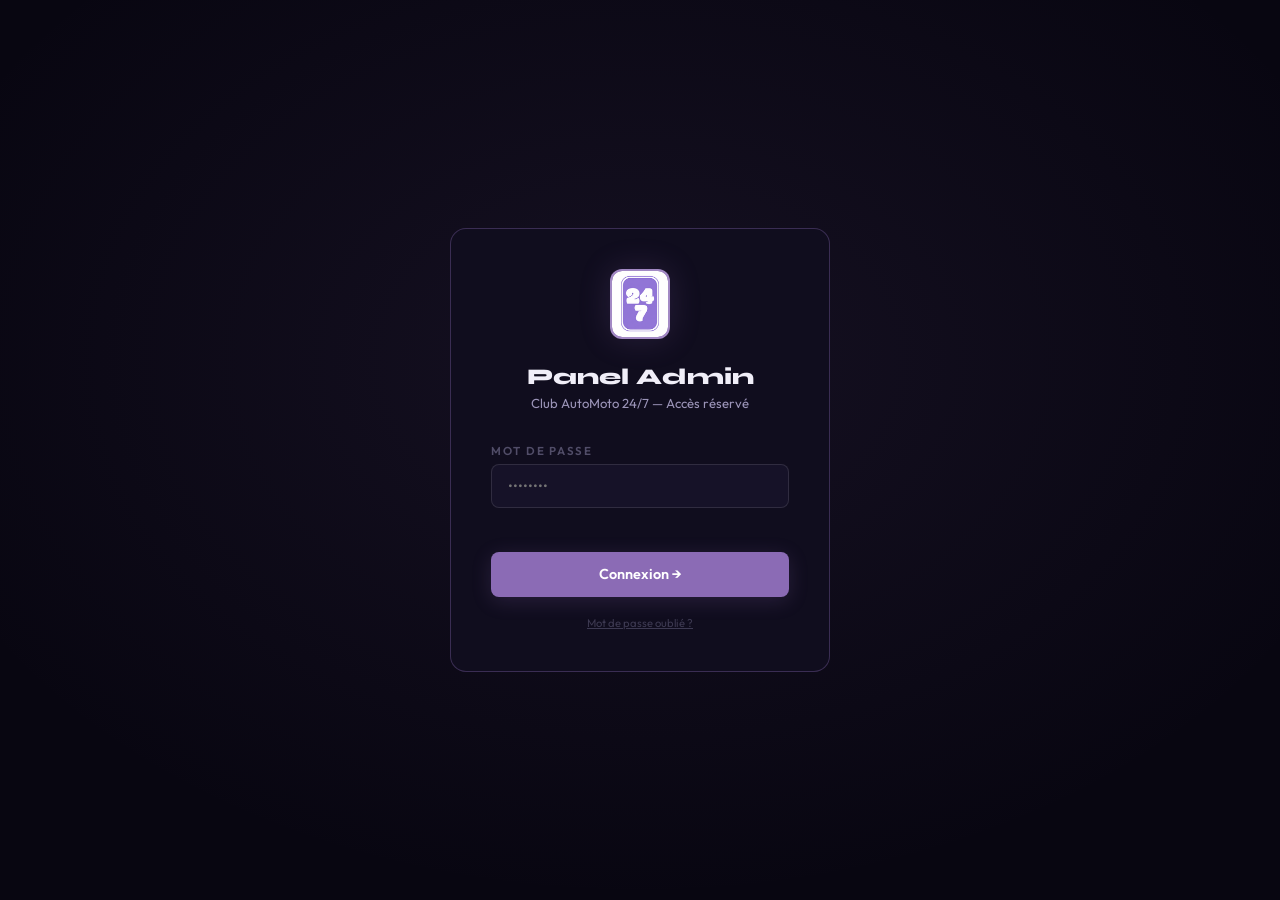
==== commit 75501cbe: "Add files via upload" ====
--- a/admin/index.html
+++ b/admin/index.html
@@ -9,7 +9,7 @@
 <link href="https://fonts.googleapis.com/css2?family=Syne:wght@600;700;800&family=Outfit:wght@300;400;500;600&display=swap" rel="stylesheet">
 <style>
 *,*::before,*::after{box-sizing:border-box;margin:0;padding:0}
-:root{--mauve:#8B6BB5;--mauve-l:#A888D4;--mauve-d:#6A4F94;--mauve-glow:rgba(139,107,181,0.2);--mauve-sub:rgba(139,107,181,0.08);--mauve-b:rgba(139,107,181,0.2);--mauve-b2:rgba(139,107,181,0.35);--bg:#09090d;--bg2:#0e0e14;--surf:#13131a;--surf2:#1a1a24;--surf3:#20202e;--border:rgba(255,255,255,0.06);--border2:rgba(255,255,255,0.11);--txt:#f0eef8;--txt-d:#9b94b8;--txt-m:#514d68;--green:#4ade80;--green-s:rgba(74,222,128,0.12);--red:#f87171;--red-s:rgba(248,113,113,0.12);--orange:#fb923c;}
+:root{--mauve:#8B6BB5;--mauve-l:#A888D4;--mauve-d:#6A4F94;--mauve-glow:rgba(139,107,181,0.2);--mauve-sub:rgba(139,107,181,0.08);--mauve-b:rgba(139,107,181,0.2);--mauve-b2:rgba(139,107,181,0.35);--bg:#080611;--bg2:#0e0e14;--surf:#100d1e;--surf2:#161228;--surf3:#1c1830;--border:rgba(255,255,255,0.06);--border2:rgba(255,255,255,0.11);--txt:#f0eef8;--txt-d:#9b94b8;--txt-m:#514d68;--green:#4ade80;--green-s:rgba(74,222,128,0.12);--red:#f87171;--red-s:rgba(248,113,113,0.12);--orange:#fb923c;}
 html{scroll-behavior:smooth}body{background:var(--bg);color:var(--txt);font-family:'Outfit',sans-serif;min-height:100vh}
 a{text-decoration:none;color:inherit}button{font-family:'Outfit',sans-serif;cursor:pointer;border:none;background:none}input,textarea,select{font-family:'Outfit',sans-serif}
 ::-webkit-scrollbar{width:4px;height:4px}::-webkit-scrollbar-track{background:var(--bg)}::-webkit-scrollbar-thumb{background:var(--mauve-d);border-radius:2px}
@@ -149,7 +149,7 @@
 .photo-slot-del{position:absolute;top:3px;right:3px;width:20px;height:20px;border-radius:50%;background:rgba(248,113,113,0.8);color:#fff;font-size:0.65rem;display:flex;align-items:center;justify-content:center;cursor:pointer;z-index:2}
 
 /* DATE ROWS */
-.date-row{display:grid;grid-template-columns:1fr 1fr 1fr 1fr auto;gap:0.4rem;align-items:start;background:var(--surf2);border:1px solid var(--border2);border-radius:8px;padding:0.55rem 0.65rem;transition:border-color 0.2s;margin-bottom:0.35rem}
+.date-row{display:grid;grid-template-columns:1.2fr 0.8fr 0.8fr 0.8fr 1fr auto;gap:0.4rem;align-items:start;background:var(--surf2);border:1px solid var(--border2);border-radius:8px;padding:0.55rem 0.65rem;transition:border-color 0.2s;margin-bottom:0.35rem}
 .date-row:hover{border-color:var(--mauve-b)}
 .date-row input{background:none;border:none;outline:none;color:var(--txt);font-family:'Outfit',sans-serif;font-size:0.82rem;width:100%;padding:0.15rem 0}
 .date-row input[type=date]::-webkit-calendar-picker-indicator,.date-row input[type=time]::-webkit-calendar-picker-indicator{filter:invert(0.6);cursor:pointer}
@@ -275,7 +275,7 @@
   .settings-card{max-width:100%}
   .horaire-row{grid-template-columns:90px 1fr 1fr auto;gap:0.3rem}
   .f-row.three{grid-template-columns:1fr 1fr}
-  .date-row{grid-template-columns:1fr 1fr 1fr 1fr auto;gap:0.3rem;padding:0.5rem 0.55rem}
+  .date-row{grid-template-columns:1.2fr 0.8fr 0.8fr 0.8fr 1fr auto;gap:0.3rem;padding:0.5rem 0.55rem}
 }
 @media(max-width:480px){
   .stats-row{grid-template-columns:1fr 1fr}
@@ -286,6 +286,8 @@
   .photos-grid{grid-template-columns:repeat(3,1fr)}
 }
 </style>
+  <meta http-equiv="X-Content-Type-Options" content="nosniff">
+  <meta http-equiv="Referrer-Policy" content="strict-origin-when-cross-origin">
 </head>
 <body>
 <noscript><iframe src="https://www.googletagmanager.com/ns.html?id=GTM-53BBKQ68" height="0" width="0" style="display:none;visibility:hidden"></iframe></noscript>
@@ -430,7 +432,22 @@
         <div id="loisirs-list"></div>
       </div>
       <!-- SETTINGS -->
-      <div class="page-tab" id="tab-settings">
+      <div class="page-tab" id="tab-submissions">
+  <div class="dash-header" style="display:flex;align-items:center;justify-content:space-between;flex-wrap:wrap;gap:0.75rem">
+    <div>
+      <div class="dash-title">📬 Propositions reçues</div>
+      <div class="dash-sub">Événements soumis via le formulaire public — validez ou refusez en un clic</div>
+    </div>
+    <button class="btn-save-s" onclick="loadSubmissions()" style="font-size:0.78rem">🔄 Rafraîchir</button>
+  </div>
+  <div id="sub-loading" style="text-align:center;padding:2rem;color:var(--txt-m);font-size:0.85rem">Chargement des propositions...</div>
+  <div id="sub-empty" style="display:none;text-align:center;padding:2rem">
+    <div style="font-size:2rem;margin-bottom:0.5rem">📭</div>
+    <div style="color:var(--txt-m);font-size:0.85rem">Aucune proposition en attente</div>
+  </div>
+  <div id="sub-list" style="display:flex;flex-direction:column;gap:0.75rem;margin-top:1rem"></div>
+</div>
+<div class="page-tab" id="tab-settings">
         <div class="pg-header"><div><h2>Paramètres</h2><div class="pg-sub">Configuration et sécurité</div></div></div>
         <div class="settings-card">
           <div class="sc-head"><div class="sc-title">🔗 Connexion GitHub</div><div class="sc-sub">Synchronise les données avec le site — le token est stocké uniquement dans ce navigateur</div></div>
@@ -498,6 +515,7 @@
     <button class="mobile-tab" id="mtab-rasso" onclick="switchTab('rasso',this);syncMobileTabs('rasso')"><span class="mobile-tab-icon">🏁</span>Rasso.</button>
     <button class="mobile-tab" id="mtab-musees" onclick="switchTab('musees',this);syncMobileTabs('musees')"><span class="mobile-tab-icon">🏛️</span>Musées</button>
     <button class="mobile-tab" id="mtab-loisirs" onclick="switchTab('loisirs',this);syncMobileTabs('loisirs')"><span class="mobile-tab-icon">🎯</span>Loisirs</button>
+    <button class="mobile-tab" id="mtab-submissions" onclick="switchTab('submissions',this);syncMobileTabs('submissions')"><span class="mobile-tab-icon">📬</span>Propositions<span id="sub-badge-m" style="display:none;background:var(--red,#f43f5e);color:#fff;font-size:0.45rem;font-weight:700;border-radius:8px;padding:1px 4px;margin-left:2px;vertical-align:top">0</span></button>
     <button class="mobile-tab" id="mtab-settings" onclick="switchTab('settings',this);syncMobileTabs('settings')"><span class="mobile-tab-icon">⚙️</span>Réglages</button>
   </div>
 </div>
@@ -1082,6 +1100,7 @@
   if(name==='musees')renderMusees();
   if(name==='loisirs')renderLoisirs();
   if(name==='dashboard'){renderDashboard();setTimeout(checkSyncStatus,500);}
+  if(name==='submissions') loadSubmissions();
 }
 function syncMobileTabs(name){
   document.querySelectorAll('.mobile-tab').forEach(t=>t.classList.remove('active'));
@@ -1139,12 +1158,12 @@
 }
 
 // -- DATE ROWS -------------------------------------------------
-function buildDR(pid,id,date,hd,hf,df=''){return `<div class="date-row" id="${id}"><div><div class="dr-label">Date *</div><input type="date" class="dr-d" value="${date||''}" style="cursor:pointer"></div><div><div class="dr-label">Début</div><input type="time" class="dr-s" value="${hd||''}" style="cursor:pointer"></div><div><div class="dr-label">Fin</div><input type="time" class="dr-e" value="${hf||''}" style="cursor:pointer"></div><div><div class="dr-label" style="font-size:0.62rem;color:var(--txt-m)">Fin (multi-jours)</div><input type="date" class="dr-df" value="${df||''}" style="cursor:pointer;font-size:0.72rem" title="Laisser vide si 1 seul jour"></div><div class="dr-btns"><button type="button" class="dr-copy" onclick="copyDR('${pid}','${id}')" title="Copier les heures">⧉</button><button type="button" class="dr-del" onclick="removeDR('${pid}','${id}')" title="Supprimer">✕</button></div></div>`;}
-function addDR(pid,date,hd,hf,df){const id='dr'+Date.now()+Math.floor(Math.random()*9999);document.getElementById(pid+'-dates').insertAdjacentHTML('beforeend',buildDR(pid,id,date,hd,hf,df||''));updateDRBtns(pid);if(!date)setTimeout(()=>document.getElementById(id)?.querySelector('.dr-d')?.focus(),50);}
+function buildDR(pid,id,date,hd,hf,df='',theme=''){return `<div class="date-row" id="${id}"><div><div class="dr-label">Date *</div><input type="date" class="dr-d" value="${date||''}" style="cursor:pointer"></div><div><div class="dr-label">Début</div><input type="time" class="dr-s" value="${hd||''}" style="cursor:pointer"></div><div><div class="dr-label">Fin</div><input type="time" class="dr-e" value="${hf||''}" style="cursor:pointer"></div><div><div class="dr-label" style="font-size:0.62rem;color:var(--txt-m)">Fin (multi-jours)</div><input type="date" class="dr-df" value="${df||''}" style="cursor:pointer;font-size:0.72rem" title="Laisser vide si 1 seul jour"></div><div><div class="dr-label" style="font-size:0.62rem;color:var(--txt-m)">Thème (optionnel)</div><input type="text" class="dr-theme f-input" value="${theme||''}" placeholder="ex: Américain" style="font-size:0.72rem" title="Thème spécifique à cette date"></div><div class="dr-btns"><button type="button" class="dr-copy" onclick="copyDR('${pid}','${id}')" title="Copier les heures">⧉</button><button type="button" class="dr-del" onclick="removeDR('${pid}','${id}')" title="Supprimer">✕</button></div></div>`;}
+function addDR(pid,date,hd,hf,df,theme){const id='dr'+Date.now()+Math.floor(Math.random()*9999);document.getElementById(pid+'-dates').insertAdjacentHTML('beforeend',buildDR(pid,id,date,hd,hf,df||'',theme||''));updateDRBtns(pid);if(!date)setTimeout(()=>document.getElementById(id)?.querySelector('.dr-d')?.focus(),50);}
 function copyDR(pid,id){const r=document.getElementById(id);if(!r)return;const hd=r.querySelector('.dr-s').value,hf=r.querySelector('.dr-e').value;const nid='dr'+Date.now()+Math.floor(Math.random()*9999);document.getElementById(pid+'-dates').insertAdjacentHTML('beforeend',buildDR(pid,nid,'',hd,hf));updateDRBtns(pid);setTimeout(()=>document.getElementById(nid)?.querySelector('.dr-d')?.focus(),50);toast('Heures copiées','info');}
 function removeDR(pid,id){document.getElementById(id)?.remove();updateDRBtns(pid);}
 function updateDRBtns(pid){const rows=document.querySelectorAll(`#${pid}-dates .date-row`);rows.forEach(r=>{const b=r.querySelector('.dr-del');if(b){b.style.opacity=rows.length<=1?'0.25':'1';b.style.pointerEvents=rows.length<=1?'none':'auto';}});}
-function getDRs(pid){return[...document.querySelectorAll(`#${pid}-dates .date-row`)].map(r=>({date:r.querySelector('.dr-d').value,heureDebut:r.querySelector('.dr-s').value,heureFin:r.querySelector('.dr-e').value,dateFin:r.querySelector('.dr-df')?.value||''})).filter(r=>r.date);}
+function getDRs(pid){return[...document.querySelectorAll(`#${pid}-dates .date-row`)].map(r=>({date:r.querySelector('.dr-d').value,heureDebut:r.querySelector('.dr-s').value,heureFin:r.querySelector('.dr-e').value,dateFin:r.querySelector('.dr-df')?.value||'',theme:r.querySelector('.dr-theme')?.value||''})).filter(r=>r.date);}
 function clearDRs(pid){document.getElementById(pid+'-dates').innerHTML='';}
 
 // -- HORAIRES TABLE --------------------------------------------
@@ -1224,7 +1243,7 @@
         if(Array.isArray(e.instagram)&&e.instagram.length>1){const el2=document.getElementById('rf-insta2');if(el2)el2.value=e.instagram[1]||'';}
         if(Array.isArray(e.facebook)&&e.facebook.length>1){const el2=document.getElementById('rf-fb2');if(el2)el2.value=e.facebook[1]||'';}
         const il=document.getElementById('rf-insta-label');if(il)il.value=e.instagram_label||'';
-        const fl=document.getElementById('rf-fb-label');if(fl)fl.value=e.facebook_label||'';dates.forEach(d=>addDR('rf',d.date,d.heureDebut,d.heureFin,d.dateFin||''));}
+        const fl=document.getElementById('rf-fb-label');if(fl)fl.value=e.facebook_label||'';dates.forEach(d=>addDR('rf',d.date,d.heureDebut,d.heureFin,d.dateFin||'',d.theme||''));}
   else{document.getElementById('rf-dept').value='68';document.getElementById('rf-tarif').value='gratuit';document.getElementById('rf-publie').value='true';document.getElementById('rf-visite').value='false';addDR('rf');}
   document.getElementById('rasso-overlay').classList.add('open');document.body.style.overflow='hidden';setTimeout(()=>initCityAutocomplete('rf-ville','rf-dept'),50);
 }
@@ -1329,6 +1348,83 @@
     display.style.background = 'rgba(248,113,113,0.08)';
   }
 }
+
+
+// ── IMPORT JSON → PRÉ-REMPLIT FORMULAIRE ─────────────────────
+function importRassoJSON(input) {
+  const file = input.files[0];
+  if (!file) return;
+  const reader = new FileReader();
+  reader.onload = e => {
+    try {
+      const data = JSON.parse(e.target.result);
+      // Accept single object or array[0]
+      const ev = Array.isArray(data) ? data[0] : data;
+      if (!ev || typeof ev !== 'object') throw new Error('Format invalide');
+      // Open the form as new event, then populate
+      openRassoForm(null);
+      // Wait for form to render then populate
+      setTimeout(() => {
+        const fields = {
+          'rf-titre': ev.titre||'',
+          'rf-dept': ev.departement||'',
+          'rf-ville': ev.ville||'',
+          'rf-tarif': ev.tarif||'gratuit',
+          'rf-orga': ev.organisateur||'',
+          'rf-lieu': ev.localisation_detail||'',
+          'rf-mail': ev.mail||'',
+          'rf-tel': ev.tel||'',
+          'rf-insta': Array.isArray(ev.instagram)?ev.instagram[0]:ev.instagram||'',
+          'rf-insta2': Array.isArray(ev.instagram)?ev.instagram[1]||'':'',
+          'rf-fb': Array.isArray(ev.facebook)?ev.facebook[0]:ev.facebook||'',
+          'rf-fb2': Array.isArray(ev.facebook)?ev.facebook[1]||'':'',
+          'rf-site': ev.site||'',
+          'rf-waze': ev.waze||'',
+          'rf-important': ev.important||'',
+          'rf-recurrence': ev.recurrence||'',
+          'rf-veh-detail': ev.vehicules_detail||'',
+          'rf-focus': ev.focus||'',
+        };
+        Object.entries(fields).forEach(([id, val]) => {
+          const el = document.getElementById(id);
+          if (el) el.value = val;
+        });
+        // Véhicules checkboxes
+        document.querySelectorAll('#rf-veh input[type=checkbox]').forEach(cb => {
+          cb.checked = (ev.vehicules||[]).includes(cb.value);
+        });
+        if (document.getElementById('rf-anciens')) document.getElementById('rf-anciens').checked = ev.vehicules_anciens||false;
+        if (document.getElementById('rf-modernes')) document.getElementById('rf-modernes').checked = ev.vehicules_modernes||false;
+        // Animations
+        ['restauration','show','afterwork_dj','animations','balade'].forEach(k => {
+          const cb = document.getElementById('rf-'+k);
+          if (cb) cb.checked = ev[k]||false;
+          const det = document.getElementById('rf-'+k+'-detail')||document.getElementById('rf-'+k+'-det');
+          if (det) det.value = ev[k+'_detail']||'';
+        });
+        // Dates
+        clearDRs('rf');
+        const dates = ev.dates?.length ? ev.dates : (ev.date ? [{date:ev.date,heureDebut:ev.heureDebut||'',heureFin:ev.heureFin||'',dateFin:ev.dateFin||'',theme:ev.theme||''}] : []);
+        dates.forEach(d => addDR('rf', d.date||'', d.heureDebut||'', d.heureFin||'', d.dateFin||'', d.theme||''));
+        if (!dates.length) addDR('rf');
+        // Flyer
+        if (ev.flyer) {
+          const thumb = document.getElementById('rf-thumb');
+          const fname = document.getElementById('rf-name');
+          if (thumb) thumb.innerHTML = `<img src="${ev.flyer}" style="width:100%;height:100%;object-fit:cover;border-radius:6px">`;
+          if (fname) fname.textContent = 'Flyer importé';
+          document.getElementById('rf-flyer-b64').value = ev.flyer;
+        }
+        toast('✅ Fiche pré-remplie depuis le JSON', 'ok');
+      }, 150);
+    } catch(err) {
+      toast('❌ Fichier JSON invalide : ' + err.message, 'err');
+    }
+    input.value = '';
+  };
+  reader.readAsText(file);
+}
+
 
 // -- BACKUP / RESTORE ------------------------------------------
 function backupData(){
@@ -1382,6 +1478,134 @@
   };
   reader.readAsText(file);
 }
+
+
+// ── PROPOSITIONS (GitHub Issues) ──────────────────────────────
+async function loadSubmissions(){
+  const t = getToken();
+  const loading = document.getElementById('sub-loading');
+  const empty = document.getElementById('sub-empty');
+  const list = document.getElementById('sub-list');
+  const badge = document.getElementById('sub-badge');
+  if(!list) return;
+  if(loading) loading.style.display='block';
+  empty.style.display='none';
+  list.innerHTML='';
+
+  if(!t){
+    if(loading) loading.innerHTML='<span style="color:var(--orange)">⚠️ Token GitHub requis — configure-le dans Paramètres</span>';
+    return;
+  }
+  try{
+    const r = await fetch(
+      `https://api.github.com/repos/${REPO}/issues?labels=proposition-event&state=open&per_page=50&ts=${Date.now()}`,
+      {headers:getGHHeaders(t), mode:'cors', credentials:'omit'}
+    );
+    if(!r.ok) throw new Error(`Erreur ${r.status}`);
+    const issues = await r.json();
+    if(loading) loading.style.display='none';
+    if(!issues.length){ empty.style.display='block'; badge.style.display='none'; return; }
+
+    // Show badge count
+    badge.textContent = issues.length;
+    badge.style.display='inline';
+    const badgeM = document.getElementById('sub-badge-m');
+    if(badgeM){ badgeM.textContent=issues.length; badgeM.style.display='inline'; }
+
+    issues.forEach(issue => {
+      // Extract JSON from issue body
+      let data = null;
+      const match = issue.body?.match(/```json([\s\S]*?)```/);
+      if(match){ try{ data=JSON.parse(match[1].trim()); }catch(e){} }
+
+      const card = document.createElement('div');
+      card.className = 'settings-card';
+      card.style.cssText = 'position:relative;overflow:hidden';
+
+      const dates = data?.dates?.slice(0,3).map(d=>d.date).join(', ') || '—';
+      const submitted = new Date(data?._submitted||issue.created_at).toLocaleDateString('fr-FR');
+      const titre = data?.titre || issue.title.replace('[Proposition] ','');
+      const ville = data?.ville || '—';
+      const dept = data?.departement || '—';
+      const orga = data?.organisateur || '—';
+
+      card.innerHTML = `
+        <div style="position:absolute;top:0;left:0;right:0;height:3px;background:linear-gradient(90deg,var(--mauve-l),var(--mauve-b))"></div>
+        <div class="sc-head" style="padding-top:0.9rem">
+          <div style="display:flex;align-items:flex-start;justify-content:space-between;gap:1rem;flex-wrap:wrap">
+            <div>
+              <div class="sc-title">${titre}</div>
+              <div class="sc-sub">📍 ${ville} (${dept}) · 👥 ${orga} · 📅 ${dates}</div>
+              <div style="font-size:0.65rem;color:var(--txt-m);margin-top:0.3rem">Reçu le ${submitted} · <a href="${issue.html_url}" target="_blank" style="color:var(--mauve-l)">#${issue.number} sur GitHub</a></div>
+            </div>
+            <div style="display:flex;gap:0.5rem;flex-shrink:0">
+              <button class="btn-save-s" style="background:var(--green,#4ade80);color:#000;font-size:0.75rem;padding:0.4rem 0.85rem" onclick="acceptSubmission(${issue.number}, ${JSON.stringify(JSON.stringify(data)).replace(/'/g,'\x27')})">✅ Accepter</button>
+              <button class="btn-save-s" style="background:rgba(248,113,113,0.15);border:1px solid rgba(248,113,113,0.3);color:#f87171;font-size:0.75rem;padding:0.4rem 0.85rem" onclick="rejectSubmission(${issue.number},'${titre.replace(/'/g,'').slice(0,30)}')">✕ Refuser</button>
+            </div>
+          </div>
+        </div>
+        ${data?.flyer ? `<div style="padding:0 1rem"><img src="${data.flyer}" style="width:100%;max-height:140px;object-fit:cover;border-radius:8px;margin-bottom:0.5rem"></div>` : ''}
+        <div class="sc-body">
+          <div style="display:grid;grid-template-columns:1fr 1fr;gap:0.5rem;font-size:0.78rem;color:var(--txt-d)">
+            <div>📧 ${data?.mail||'—'}</div><div>📞 ${data?.tel||'—'}</div>
+            <div>📷 ${data?.instagram||'—'}</div><div>👥 ${data?.facebook||'—'}</div>
+            <div>🎟️ ${data?.tarif||'—'}</div><div>🚗 ${(data?.vehicules||[]).join(', ')||'—'}</div>
+          </div>
+          ${data?.notes ? `<div style="margin-top:0.6rem;font-size:0.78rem;color:var(--txt-d);font-style:italic">"${data.notes}"</div>` : ''}
+        </div>`;
+      list.appendChild(card);
+    });
+  }catch(e){
+    if(loading) loading.innerHTML=`<span style="color:var(--red)">❌ ${e.message}</span>`;
+  }
+}
+
+async function acceptSubmission(issueNumber, dataJson){
+  const t = getToken();
+  if(!t){ toast('Token requis','err'); return; }
+  let data;
+  try{ data = JSON.parse(dataJson); }catch(e){ toast('Données invalides','err'); return; }
+  if(!data){ toast('Données invalides','err'); return; }
+
+  // Assign next ID
+  data.id = Date.now();
+  data.publie = true;
+  delete data._source; delete data._submitted; delete data.notes;
+
+  // Add to events and save
+  events.push(data);
+  saveLocal();
+  const ok = await saveToGitHub(events);
+
+  if(ok){
+    // Close the GitHub issue
+    await fetch(`https://api.github.com/repos/${REPO}/issues/${issueNumber}`, {
+      method:'PATCH',
+      headers:getGHHeaders(t),
+      body:JSON.stringify({state:'closed', state_reason:'completed'})
+    });
+    toast(`✅ "${data.titre}" publié !`, 'ok');
+    renderRasso(); renderDashboard();
+    loadSubmissions();
+  } else {
+    events.pop();
+    toast('Erreur sauvegarde GitHub','err');
+  }
+}
+
+async function rejectSubmission(issueNumber, titre){
+  const t = getToken();
+  if(!t){ toast('Token requis','err'); return; }
+  if(!confirm(`Refuser et supprimer la proposition "${titre}" ?`)) return;
+  await fetch(`https://api.github.com/repos/${REPO}/issues/${issueNumber}`, {
+    method:'PATCH',
+    headers:getGHHeaders(t),
+    body:JSON.stringify({state:'closed', state_reason:'not_planned'})
+  });
+  toast('Proposition refusée','info');
+  loadSubmissions();
+}
+
 
 // -- TOAST -----------------------------------------------------
 function toast(msg,type='info'){const el=document.createElement('div');el.className=`toast ${type}`;el.textContent=msg;document.getElementById('toast-wrap').appendChild(el);setTimeout(()=>el.remove(),3500);}
